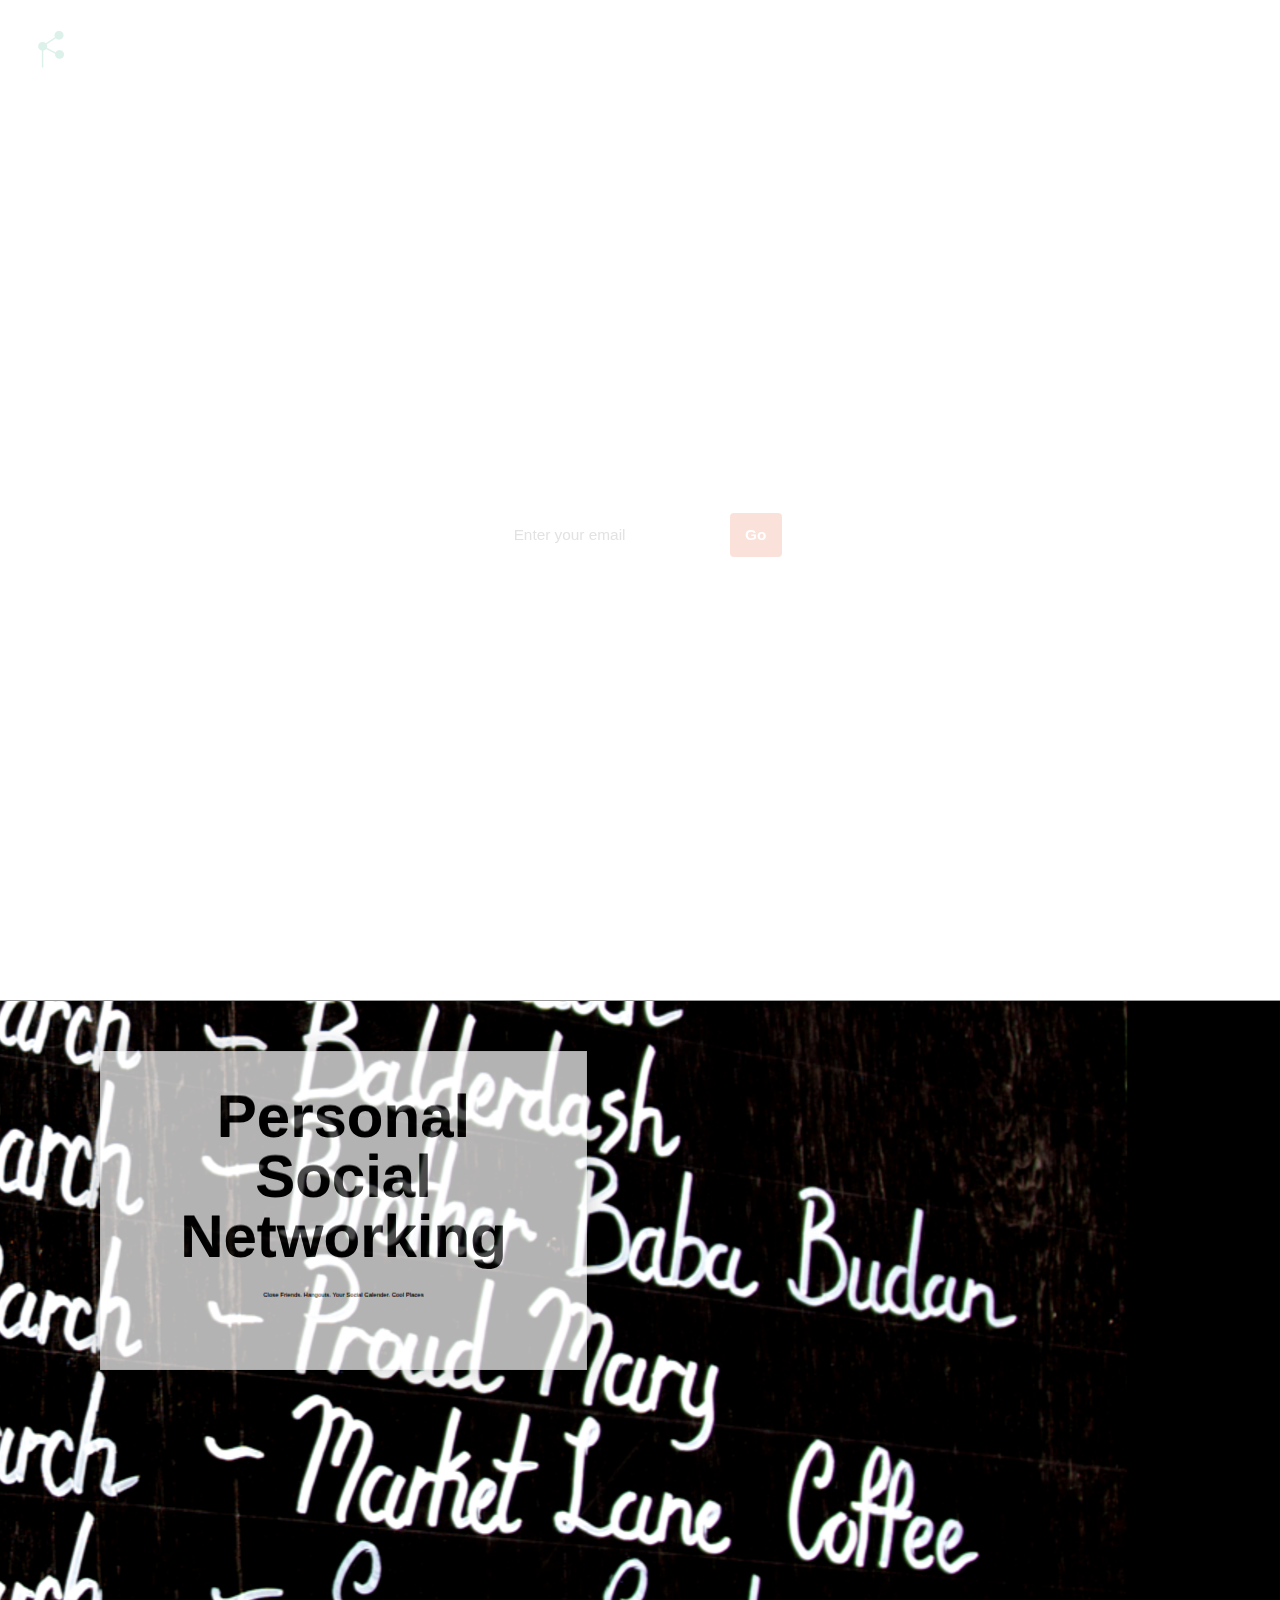
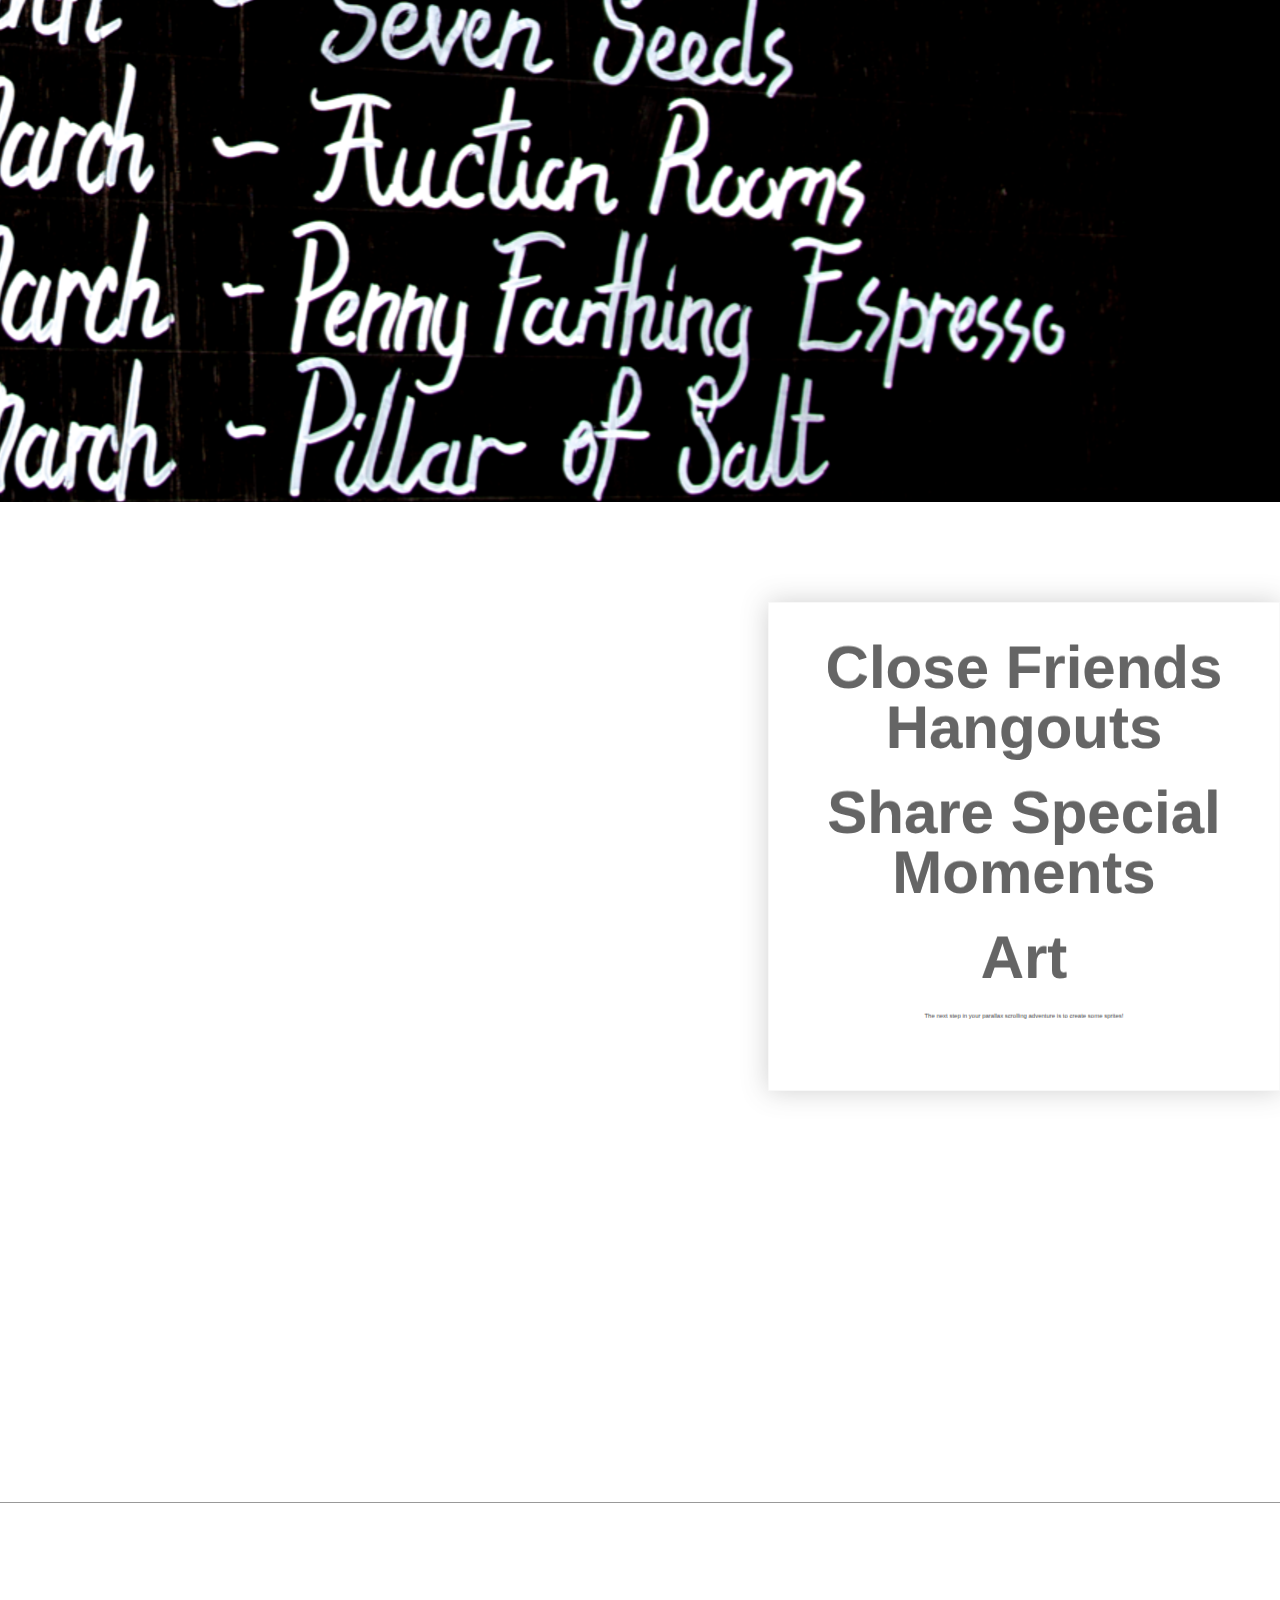
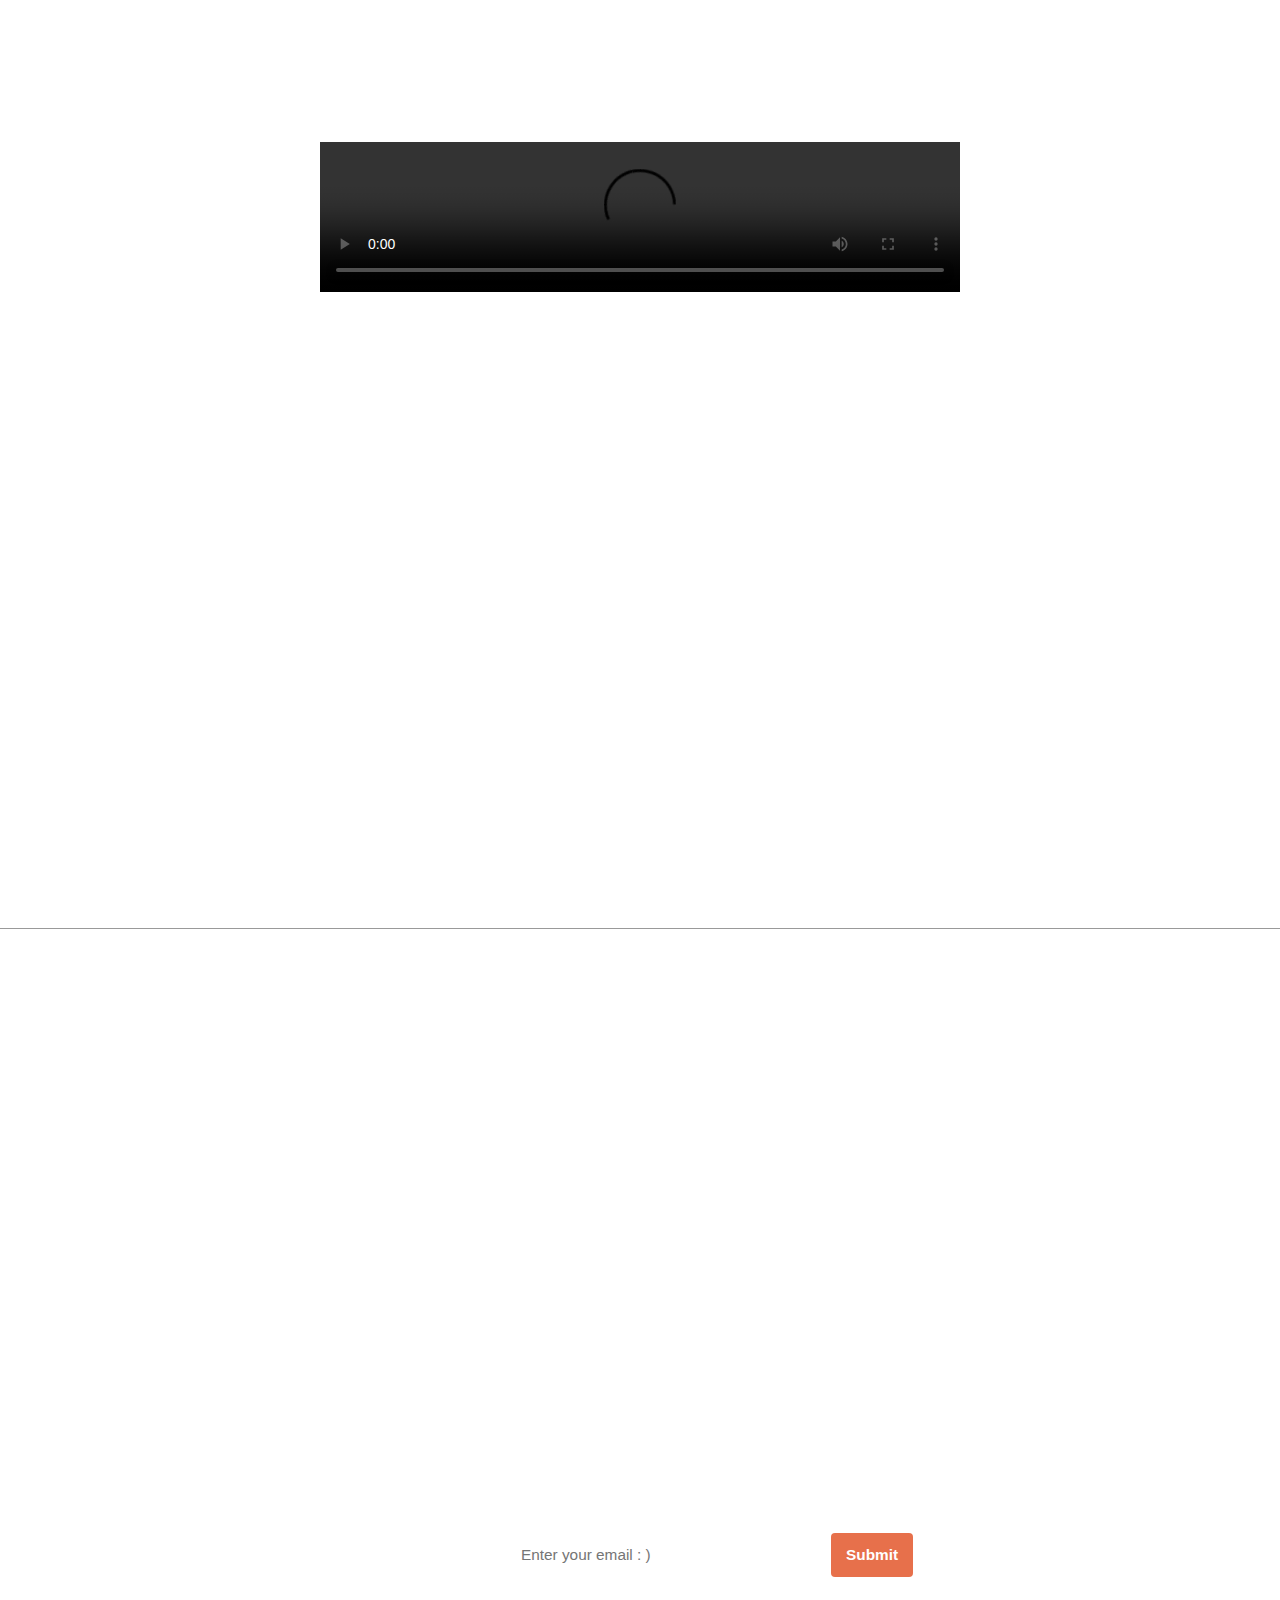
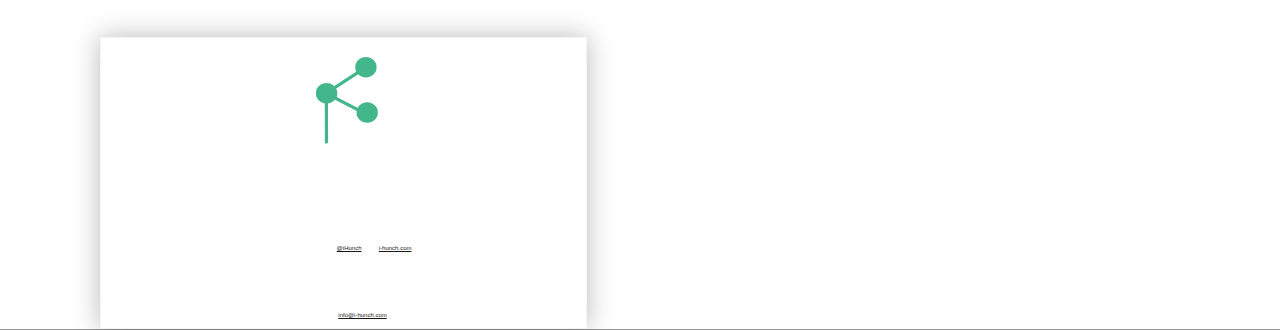
==== index.html @ 372b16d4 "Updated files from google drive" ====
<!DOCTYPE html PUBLIC "-//W3C//DTD HTML 4.01//EN" "http://www.w3.org/TR/html4/strict.dtd">
<html>
	<head>
		<link rel="stylesheet" type="text/css" href="index.css" />
		<script src="jquery.min.js"></script>
		<script src="index.js"></script>
		<meta content="text/html; charset=ISO-8859-1" http-equiv="content-type">
		<title>Third Place</title>
	</head>
	<body style="margin: 0pt;">
		<div id="main" role="main">
			<section id="first" class="story" data-speed="8" data-type="background">    	
				<div class="mainPage">
					<!-- Overlay -->
					<div class="overlay"></div>
					<!-- Logo -->
					<div class="title waitUntilLoaded" style="vertical-align: center;">
						<img class="logo" src="images/logo.png"> Thirdplace
					</div>
					
					<!-- description -->
					<div class="waitUntilLoaded description">
						<div class="descriptionMain">Friends Hangout</div>
						<div class="descriptionSubtext">@thirdplace</div>
					</div>
					<div class="hidden thankYou description">
						<div class="descriptionMain">We will contact you shortly.</div>
					</div>
					<div class="hidden failedSubmit description">
						<div class="descriptionMain">An error occurred while attempting to submit your request. Please try again later.</div>
					</div>
		
					<!-- Input ../images/slide3.png -->
					<div class="waitUntilLoaded inputs">
						<div class="inviteText">Request an invitation to Thirdplace</div><br/>
						<form id="emailForm">
							<input type="text" placeholder="Enter your email" id="emailText"/>
							<input value="Go" type="button" id="submit" onclick="addEmail()"/>
						</form>
						<div id="invalidEmail">Please enter a valid E-Mail address</div>
					</div>
					
					<!-- Learn More -->
					<div class="learnMoreContainer">
						<!-- <input type="button" class="waitUntilLoaded learnMore" value="Learn More"/> -->
						<img src="images/down4_512px_white.png" style="width:64px;height:64;" class="waitUntilLoaded learnMore"/>
					</div>
				</div>
			</section>
			
	<!-- Section #2 / Personal Social Network -->
	<section id="second" class="story" data-speed="4" data-type="background">
		<article>
			<h2>Personal Social Networking</h2>
		    	<p>Close Friends. Hangouts. Your Social Calender. Cool Places</p>
		    
		</article>
	</section>
	
	<!-- Section #3 / Photos -->
	<section id="third" class="story" data-speed="6" data-type="background" data-offsetY="250">    	
		<div class="photograph" data-type="sprite" data-offsetY="1250" data-Xposition="5%" data-speed="2"></div>
    	<article>
			<h2> Close Friends Hangouts </h2>
			<h2> Share Special Moments </h2>
    		<h2> Art </h2>
	    	<div class="textbox">    	
		    	<p>The next step in your parallax scrolling adventure is to create some sprites!</p>
		    	
		    </div>
    	</article>
	</section>	
	

	<!-- Section #4 / HTML5 Video -->
	<section id="fourth" class="story" data-speed="8" data-type="background" data-offsetY="250">
    	<article>
			<h2>Cool Places to hangout</h2>
    		<h2>Launch Video</h2>
	    	<div class="textbox">    	
		    	<p> Introduction Pitch Video </p>
		    	
		    </div>
    	</article>
		<video controls width="640" width="480" data-type="video" data-offsetY="2400" data-speed="1.5">
			<source src="video/parallelparking.theora.ogv" type="video/ogg" />
			<source src="video/parallelparking.mp4" type="video/mp4" />
			<source src="video/parallelparking.webm" type="video/webm" />
		</video>
	</section>	

	<!-- Section #5 / The End-->
	<section id="theend" class="story" data-speed="4" data-type="background" data-offsetY="250">    	
		<div class="byebye" data-type="sprite" data-offsetY="-1600" data-Xposition="50%" data-speed="-1.8">
		
			<div>
		
		<h3>
		<for action="#" method="post" class="email-form animated fadeindow">
		<input type="email" name="email" class="email-input" placeholder="Enter your email : )"
		</h3>
		<input type="submit" class"="email-submit">
					
			</div>
		
		</div>
		
		<article>
			<img src="images/tutorial-title.png" alt="tutorial-title" width="96" height="108" />
			<p>Copyright Hunch Pty Ltd Australia</p>
			<p> by Joseph Liu/ Twitter: <a href="http://twitter.com/ihunch" target="_blank">@iHunch</a>/Web: <a href="http://www.i-hunch.com">i-hunch.com</a></p>
			
				<div class="message">
                Contact us @ <a href="info@i-hunch.com">info@i-hunch.com</a>
              </div>
            </div>
          </div>
        </div>
      </div>
  
		</article>
		
		
		</div>	
		 
  
		
	</section>
	
		</div>
	</body>
</html>
---- index.css ----
/* Include font */
@font-face {
    font-family: "ubuntu";
    src: url(fonts/ubuntu-font-family-0.80/Ubuntu-L.ttf) format("truetype");
}
body {
	font-family: "proxima_nova","Helvetica Neue",Helvetica,Arial,sans-serif;
	text-align: center;
	background-position: center;
	color: white;
	font-size: 65%;
}
p {
	margin-top: 1.625rem;
height: 3.25rem;
margin-left: auto;
margin-right: auto;
width: 26.75rem;
position: relative;
z-index: 10;
}

input {
float: center;
padding-left: 1.2rem;
padding-top: 0.1rem;
padding-right: 1.2rem;
height: 3.25rem;
line-height: 3.25rem;
font-size: 1.2rem;
font-weight: 300;
color: #444;
background: white;
border-top-left-radius: 4px;
border-top-right-radius: 4px;
border-bottom-right-radius: 4px;
border-bottom-left-radius: 4px;
border: none;
}
email-form, .username-form {
margin-top: 1.625rem;
height: 3.25rem;
margin-left: auto;
margin-right: auto;
width: 30rem;
position: relative;
z-index: 10;
}

input[type="button"]{
	background: #e7704b;
    color: white;
	font-weight: 600;
	height: 3.45rem;
	text-align: center;
	top: 0px;
	right: 0px;
	border: none;
	cursor: pointer;
	outline: 0;
	}
	
.waitUntilLoaded{
	opacity: 0;
	
}
.infoPage{
	position:absolute;
	width:100%;
	height: 100%;
	background-position:right;
	background-size: cover;
	background-repeat: 0;
}
.block{
	display: -moz-inline-stack;
	position: relative;
	font-size: 2.4em;
	color: #888888;
	width: 480px;
	height: 320px;
	margin-left: 20px;
	margin-right: 20px;
	border-radius: 25px;
	background-size: 100% auto;
	background-position:center;
	background-repeat: no-repeat;
}
.spacer{
	height: 50px;
}
.title{
	color: #FFFFFF;
	font-size: 40px;
	position: absolute;
	top: 25px;
	left: 25px;
	vertical-align: top;
}
.inputs{
	position: absolute;
	width: 100%;
	top: 50%;
}
.inviteText{
	font-size: 2em;
}
.hidden{
	opacity: 0;
}
.description{
	width: 100%;
	top: 15%;
	position: absolute;

}
.descriptionMain{
	font-size: 100px;
}
.descriptionSubtext{
	font-size: 60px;
}
.overlay{
	width: 100%;
	height: 100%;
	background: rgba(0, 0, 0, 0.2);
}
.logo{
	width:50px;
	opacity: 0.8;
}
#invalidEmail{
	background-color:#FF0000;
	padding: 20px;
	margin: 0 auto;
	opacity: 0;
	font-size: 1.5em;
}
.learnMoreContainer{
	position: absolute;
	bottom: 25px;
	width: 100%;
}
@media (max-width: 500px) {
	body{
		font-size: 50%;
	}
}
@media screen and (max-aspect-ratio: 3/2){
	.mainPage{
		background-size: auto 100%;
	}
}

/**
 * Parallax Scrolling
 * For Hunch Pty Ltd
 * July 2014
 *  
 * 
 *		   
 * 		   
 */
*{
	font-family: "proxima_nova","Helvetica Neue",Helvetica,Arial,sans-serif;
	font-size: 0.8em;
}
article h2 { font-size: 60px; margin: 25px 0; line-height: 1em;}



.story { 
	height: 1000px; 
	padding: 0; 
	margin: 0; 
	width: 100%; 
	max-width: 1920px; 
	position: relative; 
	margin: 0 auto; 
	border-top: 0px solid rgba(255,255,255,0.3); 
	border-bottom: 1px solid rgba(0,0,0,0.4);
}

input {
        border: 0;
    }
	input[type="submit"]{
      background: #e7704b;
      color: white;
	  font-weight: 600;
	  height: 3.45rem;
	  text-align: center;
	  top: 0px;
	  right: 0px;
	border: none;
		cursor: pointer;
outline: 0;
    }

	
.email-input {
float: left;
padding-left: 1.2rem;
padding-top: 0.1rem;
width: 23rem;
height: 3.25rem;
line-height: 3.25rem;
font-size: 1.2rem;
font-weight: 300;
color: #444;
background: white;
border: none;
}


.transbox {background-color: #ffffff; opacity: 1; opacity: alphavalue}


.feature-forward {background-color: #fff; opacity: 1; ;width:52px;height:52px;position:absolute;left:50%; top: 55px;margin-left:-26px;cursor:pointer;z-index:10;background-repeat:no-repeat;background-position:center center;background-image:url('http://img03.mifile.cn/webfile/images/2014/cn/goods/mi4/ma/fea-24_2x.png');background-size:52px}

#first { width:100% ;alignment-baseline: after-edge;; background: url(images/images/slide2.png) 100% 0 no-repeat fixed; }
#second { background: url(images/images/puckered.png) 40% 0 no-repeat fixed; }
#fourth { background: url(images/images/slide3.png) 100% 0 no-repeat fixed; }
#third { background: url(images/images/slide4.png) 100% 0 no-repeat fixed; }
#theend { background: url(images/images/slide2.png) 50% bottom no-repeat fixed; }

/* Introduction */
#first .smashinglogo { background: 50% 100px no-repeat fixed; min-height: 1000px; padding: 0; margin: 0; width: 100%; max-width: 1920px; position: relative; margin: 0 auto; opacity: .9; }
#first article { position: absolute;width: 200%; top: 30px; color: #000; width: 620px; margin-left: 30px; padding: 10px 20px; text-shadow: 0 -1px 0 rgba(0,0,0,0.5); line-height: 1.5em; border: 1px solid rgba(150,150,150,0.1);}
#first article a { color: #FFF;}
#first h3 { 
		
		text-align: center;
		margin-left: 39.5%;
				position: absolute;
				top: 500px;
		color: white;
      font-family: helvetica;
	  font-size: larger;
	  }
	  
	


/* Personal Network*/
#second { padding: 50px 0;}
#second article { background-color: #fff; opacity: .7; opacity: alphavalue=40; color: #000; width: 445px; margin-left: 100px; padding: 10px 20px; text-shadow: 0 -1px 0 rgba(0,0,0,0.5); line-height: 1.5em; box-shadow: 0 0 25px rgba(0,0,0,0.3); border: 1px solid rgba(150,150,150,0.1); }
#second article p { margin-bottom: 25px; }
#second article a { color: #ff0;}

/* Photograph */
#third article {  background-color: #fff; opacity: .6; padding: 10px 20px; margin: 100px 0 0 60%; text-shadow: 0 -1px 0 rgba(0,0,0,0.5); line-height: 1.5em; color: #000; position: absolute; top: 0; box-shadow: 0 0 25px rgba(0,0,0,0.3); border: 1px solid rgba(150,150,150,0.1); }
#third .photograph { background: url(../images/photo.png) transparent 60% 100px no-repeat fixed; min-height: 1000px; padding: 0; width: 100%; max-width: 1920px; position: relative; margin: 0 auto; }
#third article p { width: 400px; margin-bottom: 25px; }
#third .photo {margin-left: 30px;}

/* The End */
#theend .byebye { background: url(../images/theend.png) 40% 100px no-repeat fixed; height: 1000px; padding: 0; margin: 0; width: 100%; max-width: 1920px; position: relative; margin: 0 auto; }
#theend article { position: absolute; bottom: 0; left: 0;background-color: #fff; opacity: .9; width: 445px; margin-left: 100px; padding: 10px 20px; line-height: 1.5em; box-shadow: 0 0 25px rgba(0,0,0,0.3); border: 1px solid rgba(150,150,150,0.1); }
#theend article p { margin-bottom: 25px; }
#theend article a { color: #000;}
#theend h3 { 
		
		text-align: center;
		margin-left: 39.5%;
				position: absolute;
				top: 600px;
		color: white;
      font-family: helvetica;
	  font-size: larger;
	  }
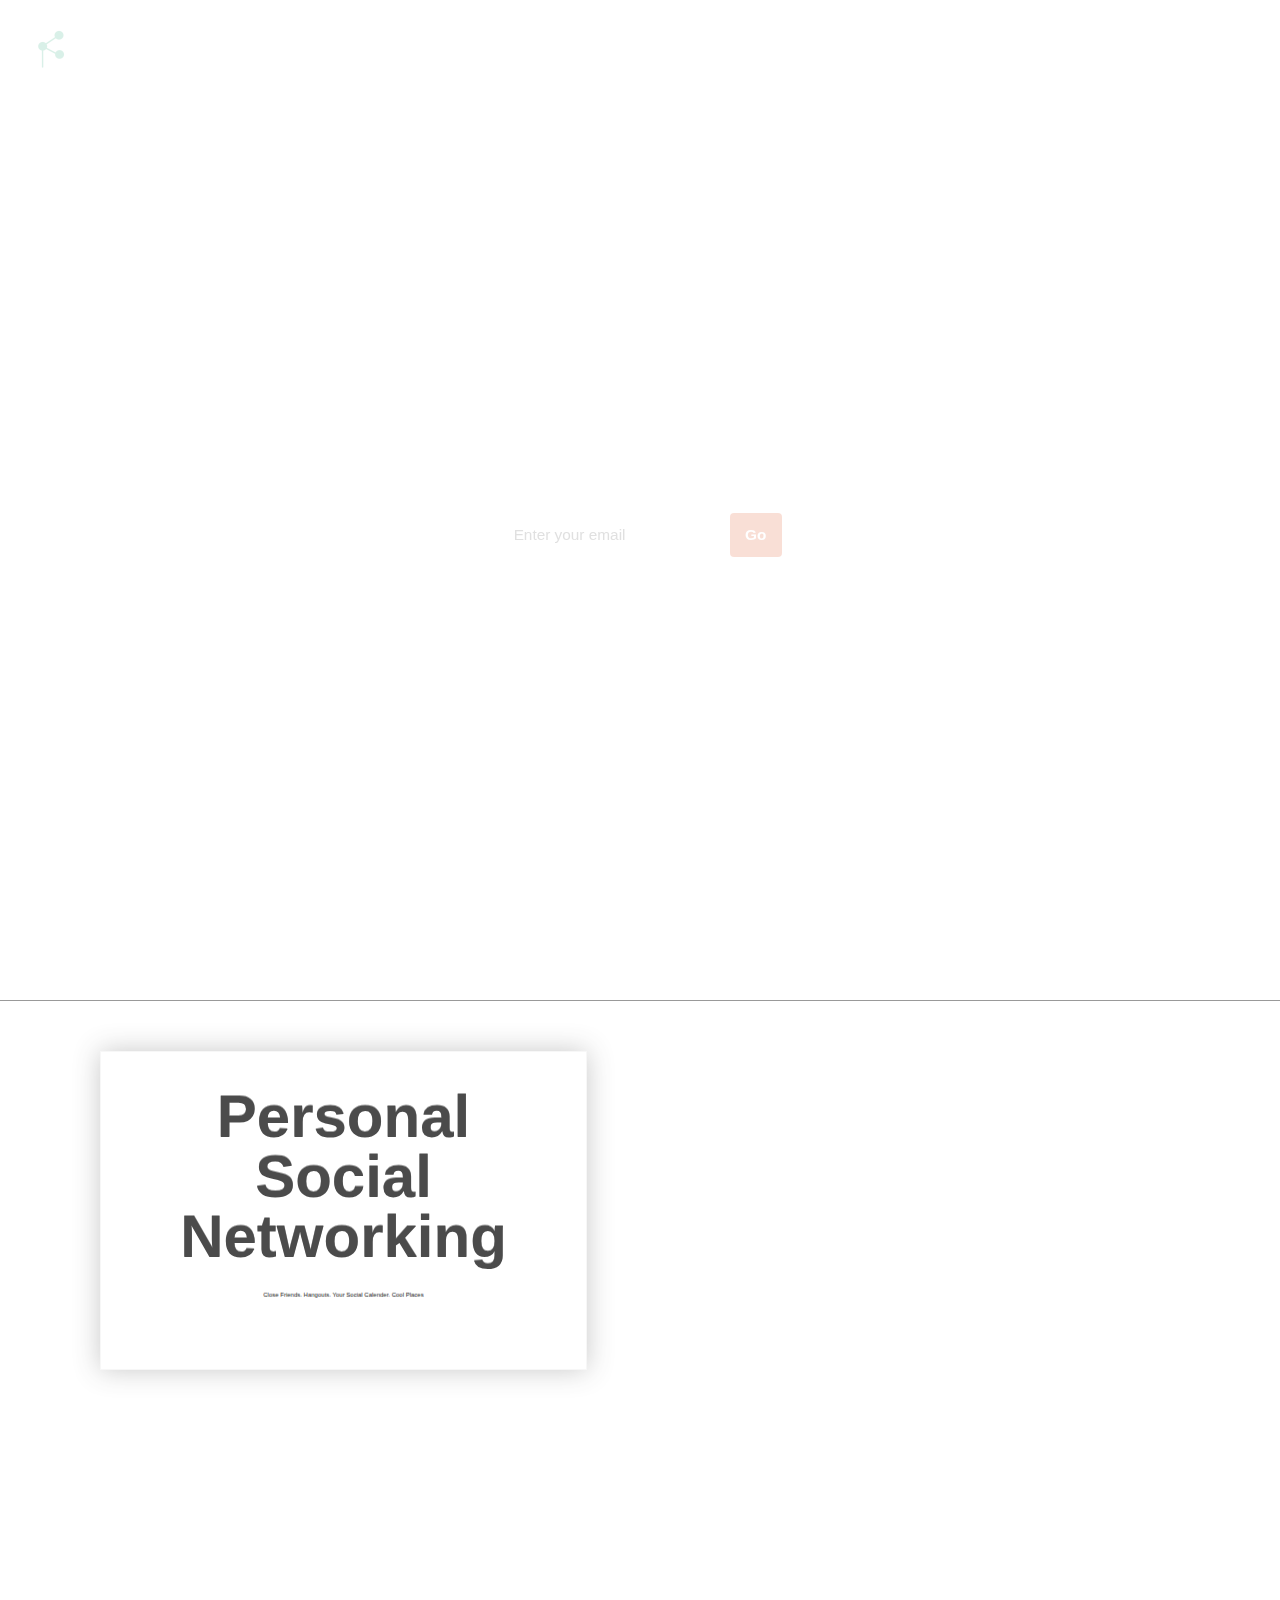
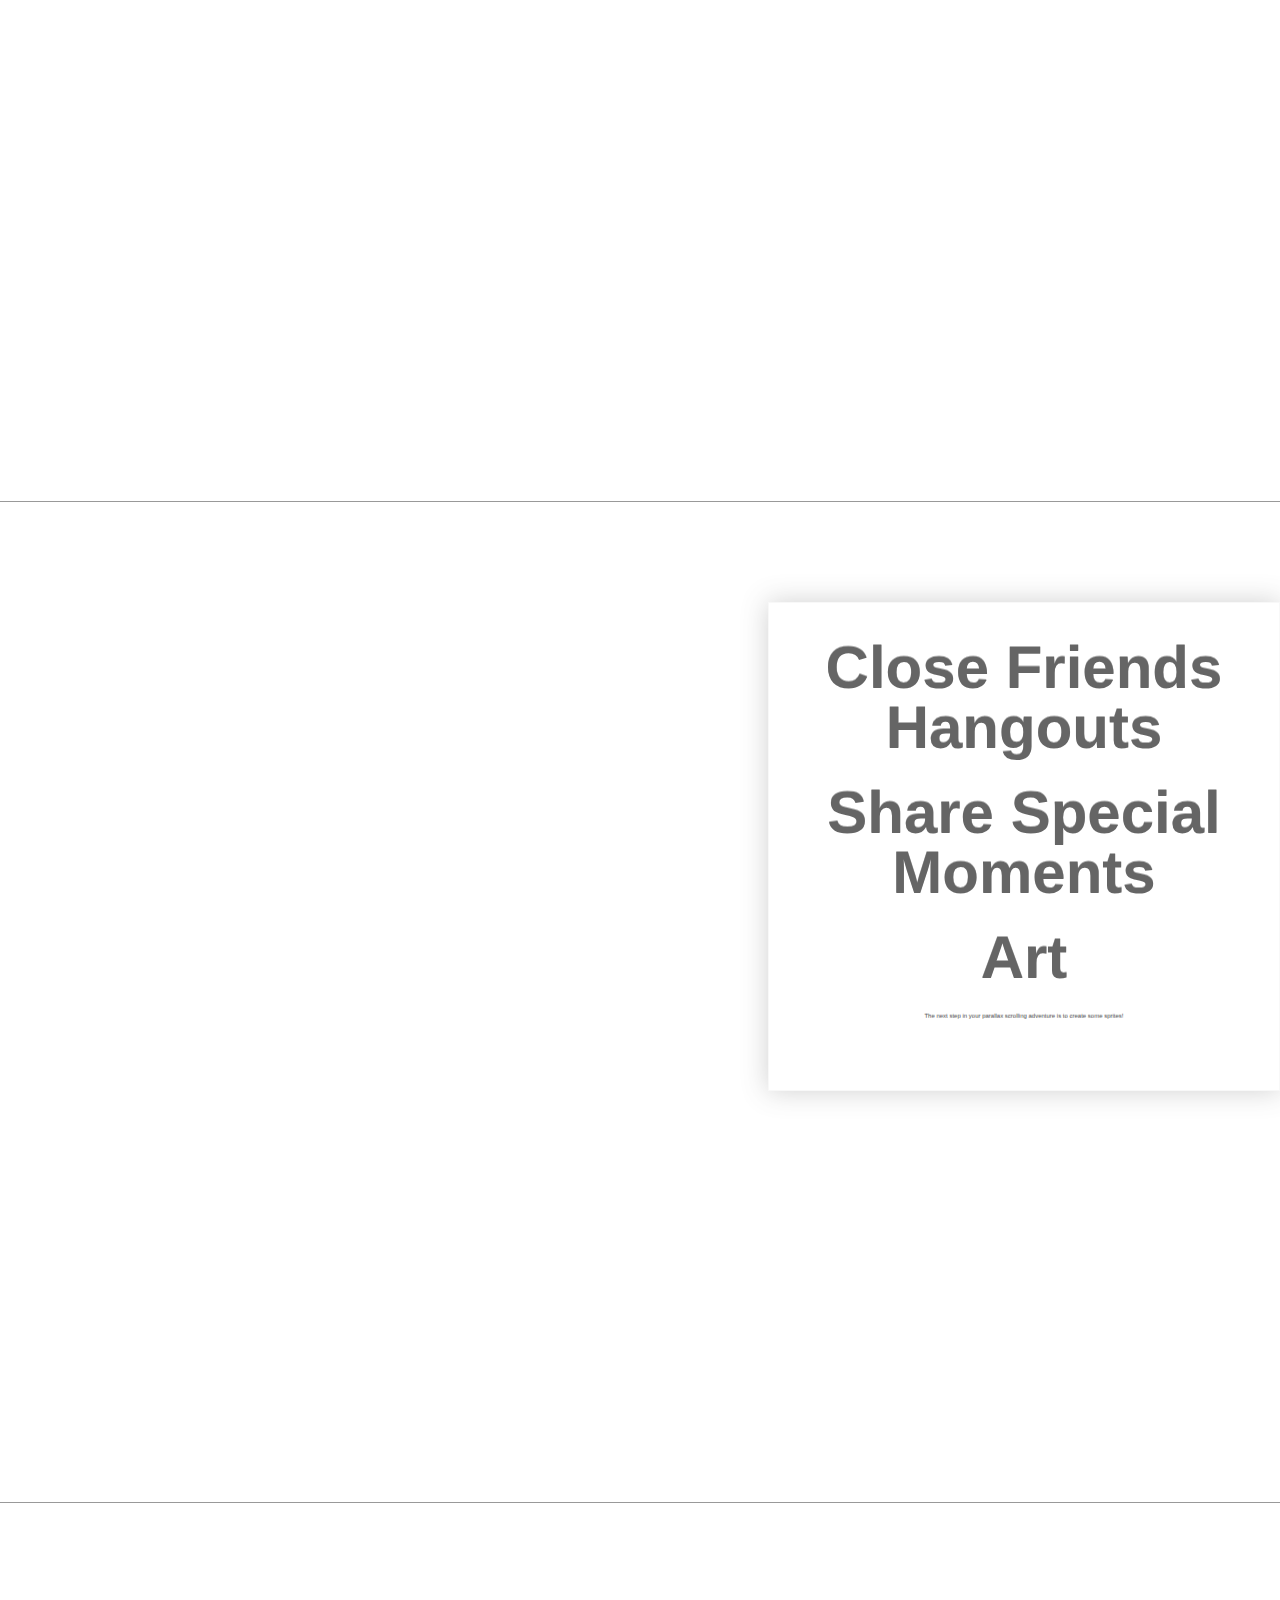
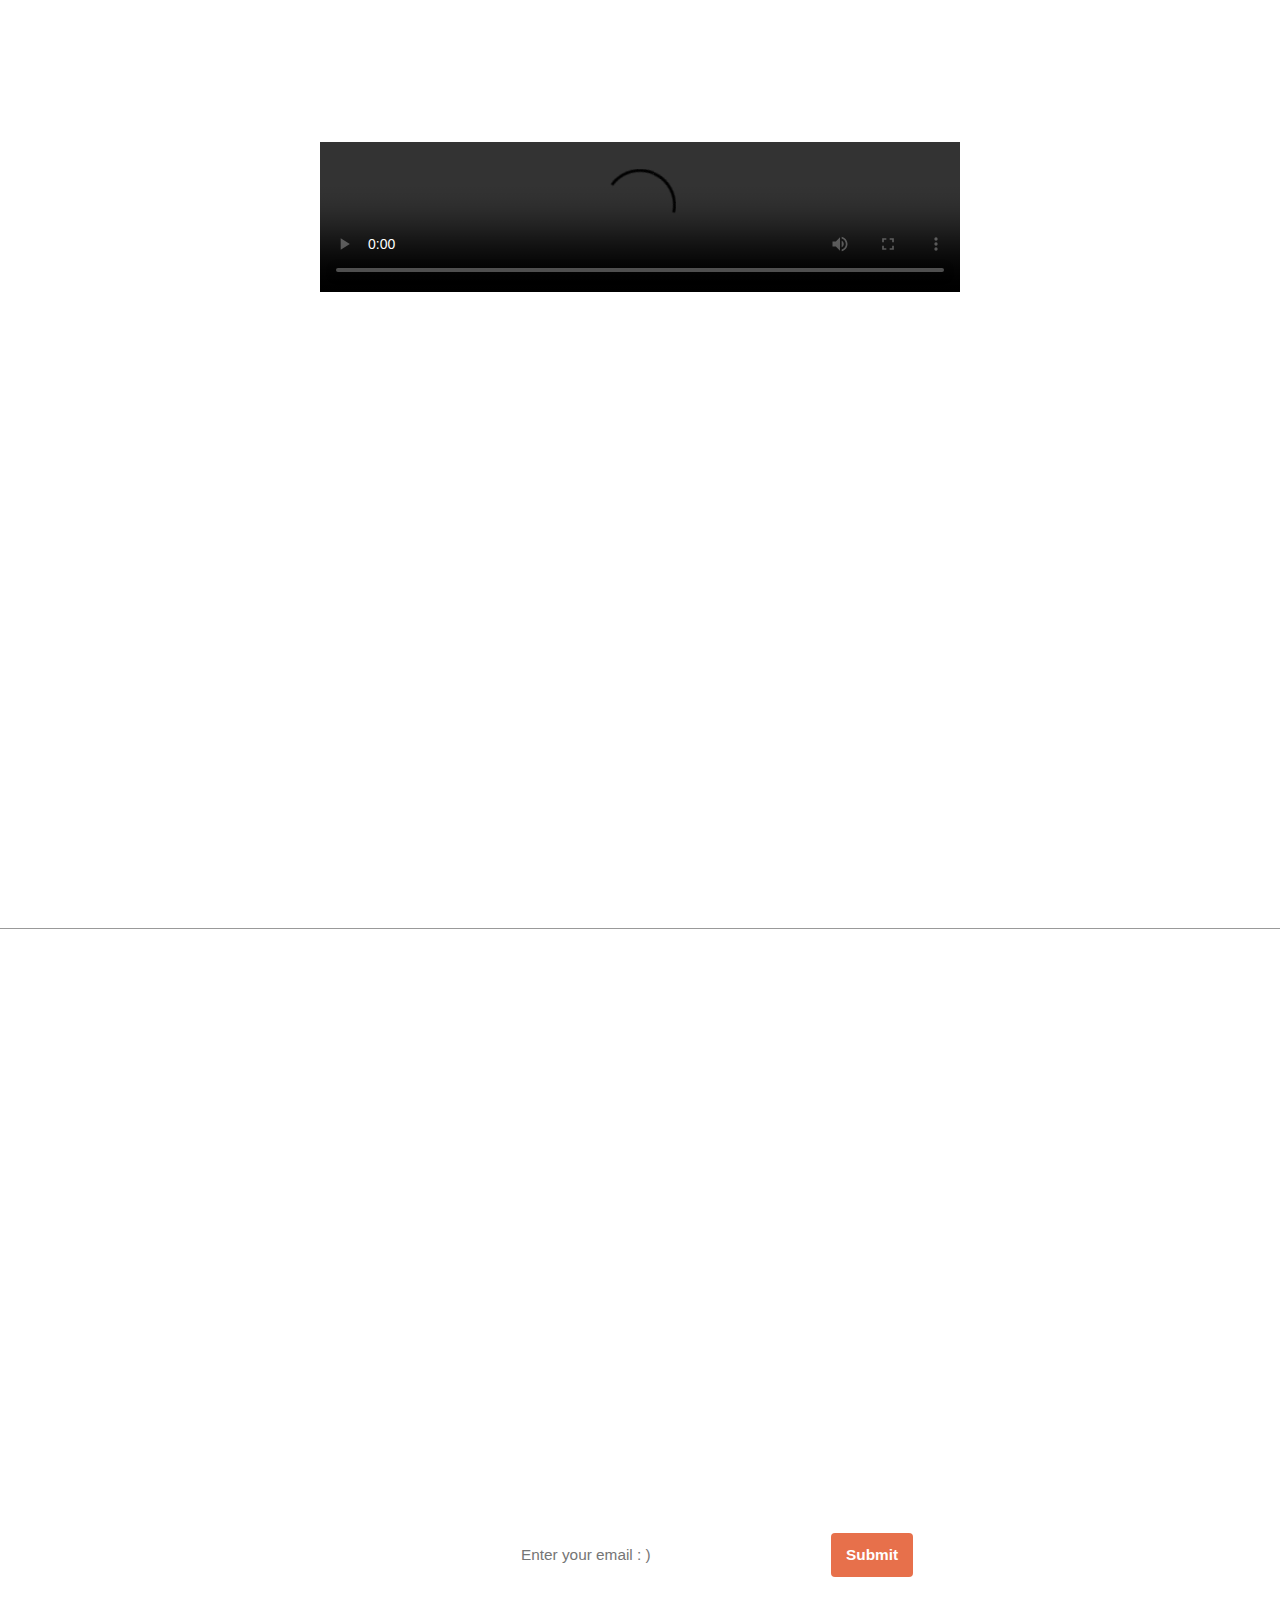
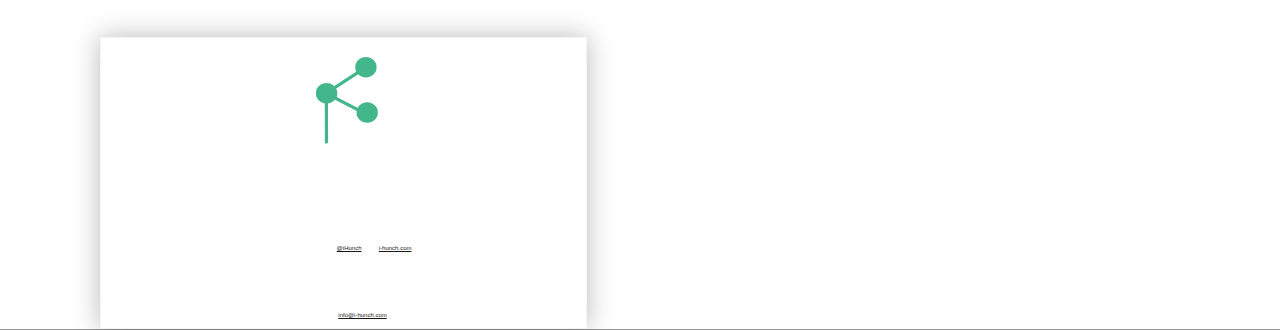
==== commit ab0fdf6c: "Relocated files" ====
--- a/index.html
+++ b/index.html
@@ -1,9 +1,9 @@
 <!DOCTYPE html PUBLIC "-//W3C//DTD HTML 4.01//EN" "http://www.w3.org/TR/html4/strict.dtd">
 <html>
 	<head>
-		<link rel="stylesheet" type="text/css" href="index.css" />
-		<script src="jquery.min.js"></script>
-		<script src="index.js"></script>
+		<link rel="stylesheet" type="text/css" href="css/index.css" />
+		<script src="js/jquery.min.js"></script>
+		<script src="js/index.js"></script>
 		<meta content="text/html; charset=ISO-8859-1" http-equiv="content-type">
 		<title>Third Place</title>
 	</head>
@@ -129,4 +129,4 @@
 	
 		</div>
 	</body>
-</html>+</html>
--- a/css/index.css
+++ b/css/index.css
@@ -0,0 +1,274 @@
+/* Include font */
+@font-face {
+    font-family: "ubuntu";
+    src: url(fonts/ubuntu-font-family-0.80/Ubuntu-L.ttf) format("truetype");
+}
+body {
+	font-family: "proxima_nova","Helvetica Neue",Helvetica,Arial,sans-serif;
+	text-align: center;
+	background-position: center;
+	color: white;
+	font-size: 65%;
+}
+p {
+	margin-top: 1.625rem;
+height: 3.25rem;
+margin-left: auto;
+margin-right: auto;
+width: 26.75rem;
+position: relative;
+z-index: 10;
+}
+
+input {
+float: center;
+padding-left: 1.2rem;
+padding-top: 0.1rem;
+padding-right: 1.2rem;
+height: 3.25rem;
+line-height: 3.25rem;
+font-size: 1.2rem;
+font-weight: 300;
+color: #444;
+background: white;
+border-top-left-radius: 4px;
+border-top-right-radius: 4px;
+border-bottom-right-radius: 4px;
+border-bottom-left-radius: 4px;
+border: none;
+}
+email-form, .username-form {
+margin-top: 1.625rem;
+height: 3.25rem;
+margin-left: auto;
+margin-right: auto;
+width: 30rem;
+position: relative;
+z-index: 10;
+}
+
+input[type="button"]{
+	background: #e7704b;
+    color: white;
+	font-weight: 600;
+	height: 3.45rem;
+	text-align: center;
+	top: 0px;
+	right: 0px;
+	border: none;
+	cursor: pointer;
+	outline: 0;
+	}
+	
+.waitUntilLoaded{
+	opacity: 0;
+	
+}
+.infoPage{
+	position:absolute;
+	width:100%;
+	height: 100%;
+	background-position:right;
+	background-size: cover;
+	background-repeat: 0;
+}
+.block{
+	display: -moz-inline-stack;
+	position: relative;
+	font-size: 2.4em;
+	color: #888888;
+	width: 480px;
+	height: 320px;
+	margin-left: 20px;
+	margin-right: 20px;
+	border-radius: 25px;
+	background-size: 100% auto;
+	background-position:center;
+	background-repeat: no-repeat;
+}
+.spacer{
+	height: 50px;
+}
+.title{
+	color: #FFFFFF;
+	font-size: 40px;
+	position: absolute;
+	top: 25px;
+	left: 25px;
+	vertical-align: top;
+}
+.inputs{
+	position: absolute;
+	width: 100%;
+	top: 50%;
+}
+.inviteText{
+	font-size: 2em;
+}
+.hidden{
+	opacity: 0;
+}
+.description{
+	width: 100%;
+	top: 15%;
+	position: absolute;
+
+}
+.descriptionMain{
+	font-size: 100px;
+}
+.descriptionSubtext{
+	font-size: 60px;
+}
+.overlay{
+	width: 100%;
+	height: 100%;
+	background: rgba(0, 0, 0, 0.2);
+}
+.logo{
+	width:50px;
+	opacity: 0.8;
+}
+#invalidEmail{
+	background-color:#FF0000;
+	padding: 20px;
+	margin: 0 auto;
+	opacity: 0;
+	font-size: 1.5em;
+}
+.learnMoreContainer{
+	position: absolute;
+	bottom: 25px;
+	width: 100%;
+}
+@media (max-width: 500px) {
+	body{
+		font-size: 50%;
+	}
+}
+@media screen and (max-aspect-ratio: 3/2){
+	.mainPage{
+		background-size: auto 100%;
+	}
+}
+
+/**
+ * Parallax Scrolling
+ * For Hunch Pty Ltd
+ * July 2014
+ *  
+ * 
+ *		   
+ * 		   
+ */
+*{
+	font-family: "proxima_nova","Helvetica Neue",Helvetica,Arial,sans-serif;
+	font-size: 0.8em;
+}
+article h2 { font-size: 60px; margin: 25px 0; line-height: 1em;}
+
+
+
+.story { 
+	height: 1000px; 
+	padding: 0; 
+	margin: 0; 
+	width: 100%; 
+	max-width: 1920px; 
+	position: relative; 
+	margin: 0 auto; 
+	border-top: 0px solid rgba(255,255,255,0.3); 
+	border-bottom: 1px solid rgba(0,0,0,0.4);
+}
+
+input {
+        border: 0;
+    }
+	input[type="submit"]{
+      background: #e7704b;
+      color: white;
+	  font-weight: 600;
+	  height: 3.45rem;
+	  text-align: center;
+	  top: 0px;
+	  right: 0px;
+	border: none;
+		cursor: pointer;
+outline: 0;
+    }
+
+	
+.email-input {
+float: left;
+padding-left: 1.2rem;
+padding-top: 0.1rem;
+width: 23rem;
+height: 3.25rem;
+line-height: 3.25rem;
+font-size: 1.2rem;
+font-weight: 300;
+color: #444;
+background: white;
+border: none;
+}
+
+
+.transbox {background-color: #ffffff; opacity: 1; opacity: alphavalue}
+
+
+.feature-forward {background-color: #fff; opacity: 1; ;width:52px;height:52px;position:absolute;left:50%; top: 55px;margin-left:-26px;cursor:pointer;z-index:10;background-repeat:no-repeat;background-position:center center;background-image:url('http://img03.mifile.cn/webfile/images/2014/cn/goods/mi4/ma/fea-24_2x.png');background-size:52px}
+
+#first { width:100% ;alignment-baseline: after-edge;; background: url(images/images/slide2.png) 100% 0 no-repeat fixed; }
+#second { background: url(images/images/puckered.png) 40% 0 no-repeat fixed; }
+#fourth { background: url(images/images/slide3.png) 100% 0 no-repeat fixed; }
+#third { background: url(images/images/slide4.png) 100% 0 no-repeat fixed; }
+#theend { background: url(images/images/slide2.png) 50% bottom no-repeat fixed; }
+
+/* Introduction */
+#first .smashinglogo { background: 50% 100px no-repeat fixed; min-height: 1000px; padding: 0; margin: 0; width: 100%; max-width: 1920px; position: relative; margin: 0 auto; opacity: .9; }
+#first article { position: absolute;width: 200%; top: 30px; color: #000; width: 620px; margin-left: 30px; padding: 10px 20px; text-shadow: 0 -1px 0 rgba(0,0,0,0.5); line-height: 1.5em; border: 1px solid rgba(150,150,150,0.1);}
+#first article a { color: #FFF;}
+#first h3 { 
+		
+		text-align: center;
+		margin-left: 39.5%;
+				position: absolute;
+				top: 500px;
+		color: white;
+      font-family: helvetica;
+	  font-size: larger;
+	  }
+	  
+	
+
+
+/* Personal Network*/
+#second { padding: 50px 0;}
+#second article { background-color: #fff; opacity: .7; opacity: alphavalue=40; color: #000; width: 445px; margin-left: 100px; padding: 10px 20px; text-shadow: 0 -1px 0 rgba(0,0,0,0.5); line-height: 1.5em; box-shadow: 0 0 25px rgba(0,0,0,0.3); border: 1px solid rgba(150,150,150,0.1); }
+#second article p { margin-bottom: 25px; }
+#second article a { color: #ff0;}
+
+/* Photograph */
+#third article {  background-color: #fff; opacity: .6; padding: 10px 20px; margin: 100px 0 0 60%; text-shadow: 0 -1px 0 rgba(0,0,0,0.5); line-height: 1.5em; color: #000; position: absolute; top: 0; box-shadow: 0 0 25px rgba(0,0,0,0.3); border: 1px solid rgba(150,150,150,0.1); }
+#third .photograph { background: url(../images/photo.png) transparent 60% 100px no-repeat fixed; min-height: 1000px; padding: 0; width: 100%; max-width: 1920px; position: relative; margin: 0 auto; }
+#third article p { width: 400px; margin-bottom: 25px; }
+#third .photo {margin-left: 30px;}
+
+/* The End */
+#theend .byebye { background: url(../images/theend.png) 40% 100px no-repeat fixed; height: 1000px; padding: 0; margin: 0; width: 100%; max-width: 1920px; position: relative; margin: 0 auto; }
+#theend article { position: absolute; bottom: 0; left: 0;background-color: #fff; opacity: .9; width: 445px; margin-left: 100px; padding: 10px 20px; line-height: 1.5em; box-shadow: 0 0 25px rgba(0,0,0,0.3); border: 1px solid rgba(150,150,150,0.1); }
+#theend article p { margin-bottom: 25px; }
+#theend article a { color: #000;}
+#theend h3 { 
+		
+		text-align: center;
+		margin-left: 39.5%;
+				position: absolute;
+				top: 600px;
+		color: white;
+      font-family: helvetica;
+	  font-size: larger;
+	  }
+	  
+
+
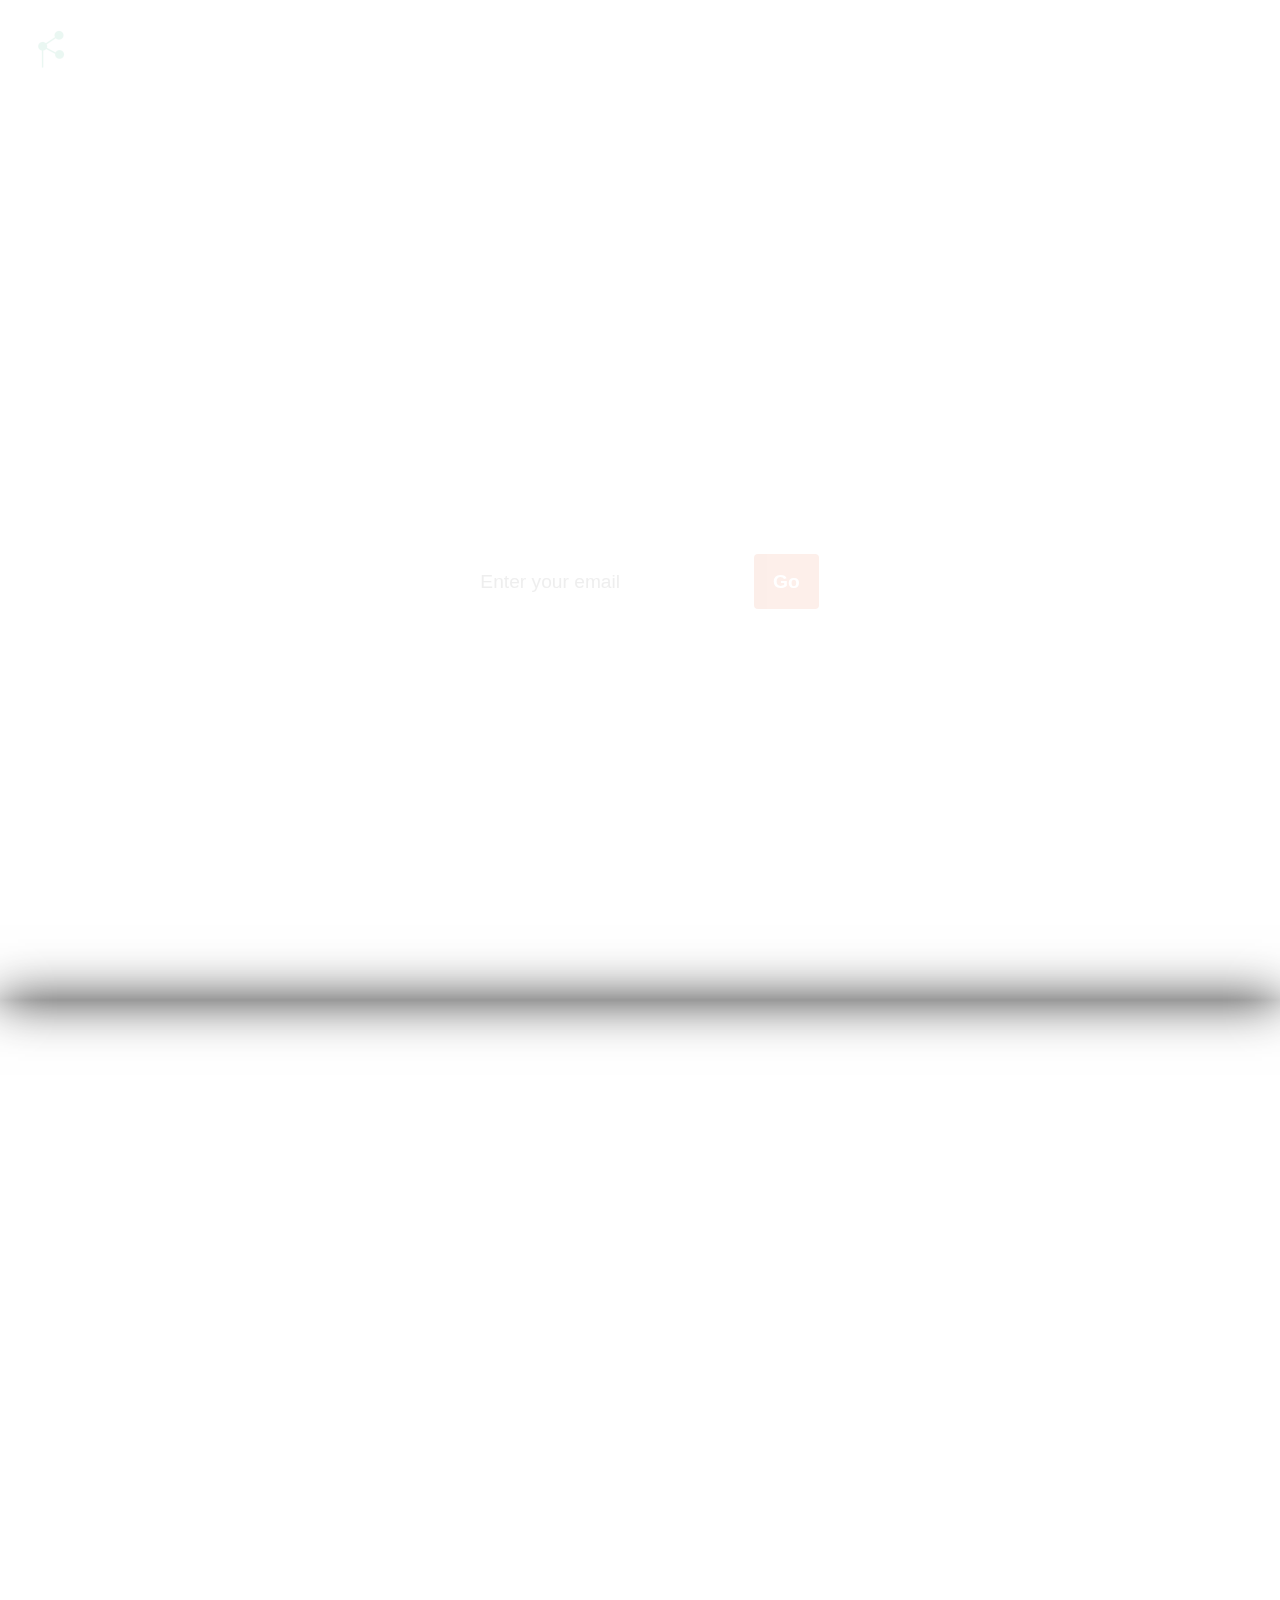
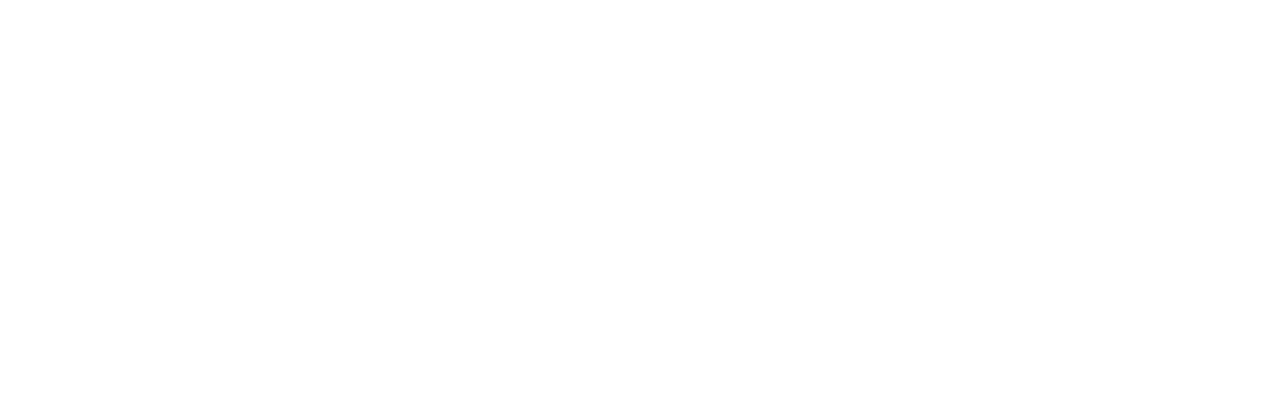
==== commit 63b23d2d: "Added parallax scrolling" ====
--- a/index.html
+++ b/index.html
@@ -1,132 +1,64 @@
-<!DOCTYPE html PUBLIC "-//W3C//DTD HTML 4.01//EN" "http://www.w3.org/TR/html4/strict.dtd">
-<html>
-	<head>
-		<link rel="stylesheet" type="text/css" href="css/index.css" />
-		<script src="js/jquery.min.js"></script>
-		<script src="js/index.js"></script>
-		<meta content="text/html; charset=ISO-8859-1" http-equiv="content-type">
-		<title>Third Place</title>
-	</head>
-	<body style="margin: 0pt;">
-		<div id="main" role="main">
-			<section id="first" class="story" data-speed="8" data-type="background">    	
-				<div class="mainPage">
-					<!-- Overlay -->
-					<div class="overlay"></div>
-					<!-- Logo -->
-					<div class="title waitUntilLoaded" style="vertical-align: center;">
-						<img class="logo" src="images/logo.png"> Thirdplace
-					</div>
-					
-					<!-- description -->
-					<div class="waitUntilLoaded description">
-						<div class="descriptionMain">Friends Hangout</div>
-						<div class="descriptionSubtext">@thirdplace</div>
-					</div>
-					<div class="hidden thankYou description">
-						<div class="descriptionMain">We will contact you shortly.</div>
-					</div>
-					<div class="hidden failedSubmit description">
-						<div class="descriptionMain">An error occurred while attempting to submit your request. Please try again later.</div>
-					</div>
-		
-					<!-- Input ../images/slide3.png -->
-					<div class="waitUntilLoaded inputs">
-						<div class="inviteText">Request an invitation to Thirdplace</div><br/>
-						<form id="emailForm">
-							<input type="text" placeholder="Enter your email" id="emailText"/>
-							<input value="Go" type="button" id="submit" onclick="addEmail()"/>
-						</form>
-						<div id="invalidEmail">Please enter a valid E-Mail address</div>
-					</div>
-					
-					<!-- Learn More -->
-					<div class="learnMoreContainer">
-						<!-- <input type="button" class="waitUntilLoaded learnMore" value="Learn More"/> -->
-						<img src="images/down4_512px_white.png" style="width:64px;height:64;" class="waitUntilLoaded learnMore"/>
-					</div>
-				</div>
-			</section>
-			
-	<!-- Section #2 / Personal Social Network -->
-	<section id="second" class="story" data-speed="4" data-type="background">
-		<article>
-			<h2>Personal Social Networking</h2>
-		    	<p>Close Friends. Hangouts. Your Social Calender. Cool Places</p>
-		    
-		</article>
-	</section>
-	
-	<!-- Section #3 / Photos -->
-	<section id="third" class="story" data-speed="6" data-type="background" data-offsetY="250">    	
-		<div class="photograph" data-type="sprite" data-offsetY="1250" data-Xposition="5%" data-speed="2"></div>
-    	<article>
-			<h2> Close Friends Hangouts </h2>
-			<h2> Share Special Moments </h2>
-    		<h2> Art </h2>
-	    	<div class="textbox">    	
-		    	<p>The next step in your parallax scrolling adventure is to create some sprites!</p>
-		    	
-		    </div>
-    	</article>
-	</section>	
-	
-
-	<!-- Section #4 / HTML5 Video -->
-	<section id="fourth" class="story" data-speed="8" data-type="background" data-offsetY="250">
-    	<article>
-			<h2>Cool Places to hangout</h2>
-    		<h2>Launch Video</h2>
-	    	<div class="textbox">    	
-		    	<p> Introduction Pitch Video </p>
-		    	
-		    </div>
-    	</article>
-		<video controls width="640" width="480" data-type="video" data-offsetY="2400" data-speed="1.5">
-			<source src="video/parallelparking.theora.ogv" type="video/ogg" />
-			<source src="video/parallelparking.mp4" type="video/mp4" />
-			<source src="video/parallelparking.webm" type="video/webm" />
-		</video>
-	</section>	
-
-	<!-- Section #5 / The End-->
-	<section id="theend" class="story" data-speed="4" data-type="background" data-offsetY="250">    	
-		<div class="byebye" data-type="sprite" data-offsetY="-1600" data-Xposition="50%" data-speed="-1.8">
-		
-			<div>
-		
-		<h3>
-		<for action="#" method="post" class="email-form animated fadeindow">
-		<input type="email" name="email" class="email-input" placeholder="Enter your email : )"
-		</h3>
-		<input type="submit" class"="email-submit">
-					
-			</div>
-		
-		</div>
-		
-		<article>
-			<img src="images/tutorial-title.png" alt="tutorial-title" width="96" height="108" />
-			<p>Copyright Hunch Pty Ltd Australia</p>
-			<p> by Joseph Liu/ Twitter: <a href="http://twitter.com/ihunch" target="_blank">@iHunch</a>/Web: <a href="http://www.i-hunch.com">i-hunch.com</a></p>
-			
-				<div class="message">
-                Contact us @ <a href="info@i-hunch.com">info@i-hunch.com</a>
-              </div>
-            </div>
-          </div>
-        </div>
-      </div>
-  
-		</article>
-		
-		
-		</div>	
-		 
-  
-		
-	</section>
-	
-		</div>
-	</body>
-</html>
+<!doctype html>
+<html class="no-js" lang="en">
+	<head>
+		<title>Third Place</title>
+		
+		<!-- CSS Code -->
+		<link rel="stylesheet" href="css/style.css">
+		<link rel="stylesheet" href="css/index.css">
+
+		<!-- JS Code -->
+		<script src="js/jquery.min.js"></script>
+		<script src="js/index.js"></script>
+		<script src="js/script.js"></script>
+	</head>
+
+	<body>
+		<!-- Section #1 -->
+		<section id="slide1" data-speed="10" data-type="background">
+			<article>
+				<div class="mainPage">
+					<!-- Overlay -->
+					<div class="overlay"></div>
+					<!-- Logo -->
+					<div class="title waitUntilLoaded" style="vertical-align: center;">
+						<img class="logo" src="images/logo.png"> Thirdplace
+					</div>
+					
+					<!-- description -->
+					<div class="waitUntilLoaded description">
+						<div class="descriptionMain">Friends Hangout</div>
+						<div class="descriptionSubtext">@thirdplace</div>
+					</div>
+					<div class="hidden thankYou description">
+						<div class="descriptionMain">We will contact you shortly.</div>
+					</div>
+					<div class="hidden failedSubmit description">
+						<div class="descriptionMain">An error occurred while attempting to submit your request. Please try again later.</div>
+					</div>
+		
+					<!-- Input ../images/slide3.png -->
+					<div class="waitUntilLoaded inputs">
+						<div class="inviteText">Request an invitation to Thirdplace</div><br/>
+							<form id="emailForm">
+								<input type="text" placeholder="Enter your email" id="emailText"/>
+								<input value="Go" type="button" id="submit" onclick="addEmail()"/>
+							</form>
+						<div id="invalidEmail">Please enter a valid E-Mail address</div>
+					</div>
+					
+					<!-- Learn More -->
+					<div class="learnMoreContainer">
+						<!-- <input type="button" class="waitUntilLoaded learnMore" value="Learn More"/> -->
+						<img src="images/down4_512px_white.png" style="width:64px;height:64;" class="waitUntilLoaded learnMore"/>
+					</div>
+				</div>
+			</article>
+		</section>
+		
+		<!-- Section #2 -->
+		<section id="slide2" data-speed="4" data-type="background">
+			<article>Simple Parallax Scroll</article>
+		</section>
+	</body>
+</html>
--- a/css/style.css
+++ b/css/style.css
@@ -0,0 +1,57 @@
+/**
+ * Parallax Scrolling Tutorial
+ * For NetTuts+
+ *  
+ * Author: Mohiuddin Parekh
+ *	http://www.mohi.me
+ * 	@mohiuddinparekh   
+ */
+
+
+body{
+	margin: 0;
+	padding: 0;
+}
+
+
+#slide1 { 
+	background: url(../images/slide1.png) 50% 0 no-repeat fixed; 
+	height: 1000px;
+	 
+	margin: 0 auto; 
+	width: 100%; 
+	max-width: 1920px; 
+	position: relative; 
+	box-shadow: 0 0 50px rgba(0,0,0,0.8);
+}
+#slide2 { 
+	background: url(../images/slide2.png) 50% 0 no-repeat fixed; 
+	height: 1000px;
+	margin: 0 auto; 
+	width: 100%; 
+	max-width: 1920px; 
+	position: relative; 
+	box-shadow: 0 0 50px rgba(0,0,0,0.8);
+}
+
+/* Introduction */
+
+#slide1 article {
+	height: 100%;
+	width: 100%;
+	position: absolute;
+	top: 0px;
+	left: 0px;
+}
+
+#slide2 article {
+	height: 458px;
+	position: absolute;
+	text-indent: -9999px;
+	top: 291px;
+	width: 100%;
+}
+
+
+
+
--- a/css/index.css
+++ b/css/index.css
@@ -1,50 +1,42 @@
 /* Include font */
-@font-face {
-    font-family: "ubuntu";
-    src: url(fonts/ubuntu-font-family-0.80/Ubuntu-L.ttf) format("truetype");
-}
 body {
 	font-family: "proxima_nova","Helvetica Neue",Helvetica,Arial,sans-serif;
 	text-align: center;
 	background-position: center;
 	color: white;
-	font-size: 65%;
+	font-size: 0.5em;
 }
 p {
 	margin-top: 1.625rem;
-height: 3.25rem;
-margin-left: auto;
-margin-right: auto;
-width: 26.75rem;
-position: relative;
-z-index: 10;
+	height: 3.25rem;
+	margin-left: auto;
+	margin-right: auto;
+	width: 26.75rem;
+	position: relative;
+	z-index: 10;
 }
 
 input {
-float: center;
-padding-left: 1.2rem;
-padding-top: 0.1rem;
-padding-right: 1.2rem;
-height: 3.25rem;
-line-height: 3.25rem;
-font-size: 1.2rem;
-font-weight: 300;
-color: #444;
-background: white;
-border-top-left-radius: 4px;
-border-top-right-radius: 4px;
-border-bottom-right-radius: 4px;
-border-bottom-left-radius: 4px;
-border: none;
+        border: 0;
+	height: 100%;
+	float: center;
+	padding-left: 1.2rem;
+	padding-right: 1.2rem;
+	height: 3.25rem;
+	font-size: 1.2rem;
+	font-weight: 300;
+	color: #444;
+	background: white;
+	border-radius: 4px;
+	border: none;
 }
 email-form, .username-form {
-margin-top: 1.625rem;
-height: 3.25rem;
-margin-left: auto;
-margin-right: auto;
-width: 30rem;
-position: relative;
-z-index: 10;
+	margin-top: 1.625rem;
+	margin-left: auto;
+	margin-right: auto;
+	width: 30rem;
+	position: relative;
+	z-index: 10;
 }
 
 input[type="button"]{
@@ -58,40 +50,28 @@
 	border: none;
 	cursor: pointer;
 	outline: 0;
-	}
+	margin-left: 5px;
+}
+
+input[type="submit"]{
+	background: #e7704b;
+	color: white;
+	font-weight: 600;
+	text-align: center;
+	top: 0px;
+	right: 0px;
+	border: none;
+	cursor: pointer;
+	outline: 0;
+}
 	
 .waitUntilLoaded{
 	opacity: 0;
 	
 }
-.infoPage{
-	position:absolute;
-	width:100%;
-	height: 100%;
-	background-position:right;
-	background-size: cover;
-	background-repeat: 0;
-}
-.block{
-	display: -moz-inline-stack;
-	position: relative;
-	font-size: 2.4em;
-	color: #888888;
-	width: 480px;
-	height: 320px;
-	margin-left: 20px;
-	margin-right: 20px;
-	border-radius: 25px;
-	background-size: 100% auto;
-	background-position:center;
-	background-repeat: no-repeat;
-}
-.spacer{
-	height: 50px;
-}
 .title{
 	color: #FFFFFF;
-	font-size: 40px;
+	font-size: 4em;
 	position: absolute;
 	top: 25px;
 	left: 25px;
@@ -103,7 +83,7 @@
 	top: 50%;
 }
 .inviteText{
-	font-size: 2em;
+	font-size: 5em;
 }
 .hidden{
 	opacity: 0;
@@ -115,10 +95,10 @@
 
 }
 .descriptionMain{
-	font-size: 100px;
+	font-size: 10em;
 }
 .descriptionSubtext{
-	font-size: 60px;
+	font-size: 6em;
 }
 .overlay{
 	width: 100%;
@@ -163,39 +143,7 @@
  */
 *{
 	font-family: "proxima_nova","Helvetica Neue",Helvetica,Arial,sans-serif;
-	font-size: 0.8em;
-}
-article h2 { font-size: 60px; margin: 25px 0; line-height: 1em;}
-
-
-
-.story { 
-	height: 1000px; 
-	padding: 0; 
-	margin: 0; 
-	width: 100%; 
-	max-width: 1920px; 
-	position: relative; 
-	margin: 0 auto; 
-	border-top: 0px solid rgba(255,255,255,0.3); 
-	border-bottom: 1px solid rgba(0,0,0,0.4);
-}
-
-input {
-        border: 0;
-    }
-	input[type="submit"]{
-      background: #e7704b;
-      color: white;
-	  font-weight: 600;
-	  height: 3.45rem;
-	  text-align: center;
-	  top: 0px;
-	  right: 0px;
-	border: none;
-		cursor: pointer;
-outline: 0;
-    }
+}
 
 	
 .email-input {
@@ -216,59 +164,38 @@
 .transbox {background-color: #ffffff; opacity: 1; opacity: alphavalue}
 
 
-.feature-forward {background-color: #fff; opacity: 1; ;width:52px;height:52px;position:absolute;left:50%; top: 55px;margin-left:-26px;cursor:pointer;z-index:10;background-repeat:no-repeat;background-position:center center;background-image:url('http://img03.mifile.cn/webfile/images/2014/cn/goods/mi4/ma/fea-24_2x.png');background-size:52px}
-
-#first { width:100% ;alignment-baseline: after-edge;; background: url(images/images/slide2.png) 100% 0 no-repeat fixed; }
-#second { background: url(images/images/puckered.png) 40% 0 no-repeat fixed; }
-#fourth { background: url(images/images/slide3.png) 100% 0 no-repeat fixed; }
-#third { background: url(images/images/slide4.png) 100% 0 no-repeat fixed; }
-#theend { background: url(images/images/slide2.png) 50% bottom no-repeat fixed; }
-
-/* Introduction */
-#first .smashinglogo { background: 50% 100px no-repeat fixed; min-height: 1000px; padding: 0; margin: 0; width: 100%; max-width: 1920px; position: relative; margin: 0 auto; opacity: .9; }
-#first article { position: absolute;width: 200%; top: 30px; color: #000; width: 620px; margin-left: 30px; padding: 10px 20px; text-shadow: 0 -1px 0 rgba(0,0,0,0.5); line-height: 1.5em; border: 1px solid rgba(150,150,150,0.1);}
-#first article a { color: #FFF;}
-#first h3 { 
-		
-		text-align: center;
-		margin-left: 39.5%;
-				position: absolute;
-				top: 500px;
-		color: white;
-      font-family: helvetica;
-	  font-size: larger;
-	  }
-	  
-	
-
-
-/* Personal Network*/
-#second { padding: 50px 0;}
-#second article { background-color: #fff; opacity: .7; opacity: alphavalue=40; color: #000; width: 445px; margin-left: 100px; padding: 10px 20px; text-shadow: 0 -1px 0 rgba(0,0,0,0.5); line-height: 1.5em; box-shadow: 0 0 25px rgba(0,0,0,0.3); border: 1px solid rgba(150,150,150,0.1); }
-#second article p { margin-bottom: 25px; }
-#second article a { color: #ff0;}
-
-/* Photograph */
-#third article {  background-color: #fff; opacity: .6; padding: 10px 20px; margin: 100px 0 0 60%; text-shadow: 0 -1px 0 rgba(0,0,0,0.5); line-height: 1.5em; color: #000; position: absolute; top: 0; box-shadow: 0 0 25px rgba(0,0,0,0.3); border: 1px solid rgba(150,150,150,0.1); }
-#third .photograph { background: url(../images/photo.png) transparent 60% 100px no-repeat fixed; min-height: 1000px; padding: 0; width: 100%; max-width: 1920px; position: relative; margin: 0 auto; }
-#third article p { width: 400px; margin-bottom: 25px; }
-#third .photo {margin-left: 30px;}
-
-/* The End */
-#theend .byebye { background: url(../images/theend.png) 40% 100px no-repeat fixed; height: 1000px; padding: 0; margin: 0; width: 100%; max-width: 1920px; position: relative; margin: 0 auto; }
-#theend article { position: absolute; bottom: 0; left: 0;background-color: #fff; opacity: .9; width: 445px; margin-left: 100px; padding: 10px 20px; line-height: 1.5em; box-shadow: 0 0 25px rgba(0,0,0,0.3); border: 1px solid rgba(150,150,150,0.1); }
-#theend article p { margin-bottom: 25px; }
-#theend article a { color: #000;}
-#theend h3 { 
-		
-		text-align: center;
-		margin-left: 39.5%;
-				position: absolute;
-				top: 600px;
-		color: white;
-      font-family: helvetica;
-	  font-size: larger;
-	  }
-	  
-
-
+.feature-forward {
+	background-color: #fff;
+	opacity: 1;
+	width: 52px;
+	height: 52px;
+	position: absolute;
+	left: 50%;
+	top: 55px;
+	margin-left: -26px;
+	cursor: pointer;
+	z-index: 10;
+	background-repeat: no-repeat;
+	background-position: center center;
+	background-image: url('http://img03.mifile.cn/webfile/images/2014/cn/goods/mi4/ma/fea-24_2x.png');
+	background-size:52px
+}
+
+#first {
+	width: 100%;
+	alignment-baseline: after-edge;
+	background: url(images/images/slide2.png) 100% 0 no-repeat fixed;
+}
+#second {
+	background: url(images/images/puckered.png) 40% 0 no-repeat fixed;
+}
+#fourth { 
+	background: url(images/images/slide3.png) 100% 0 no-repeat fixed;
+}
+#third { 
+	background: url(images/images/slide4.png) 100% 0 no-repeat fixed;
+}
+#theend { 
+	background: url(images/images/slide2.png) 50% bottom no-repeat fixed; 
+}
+
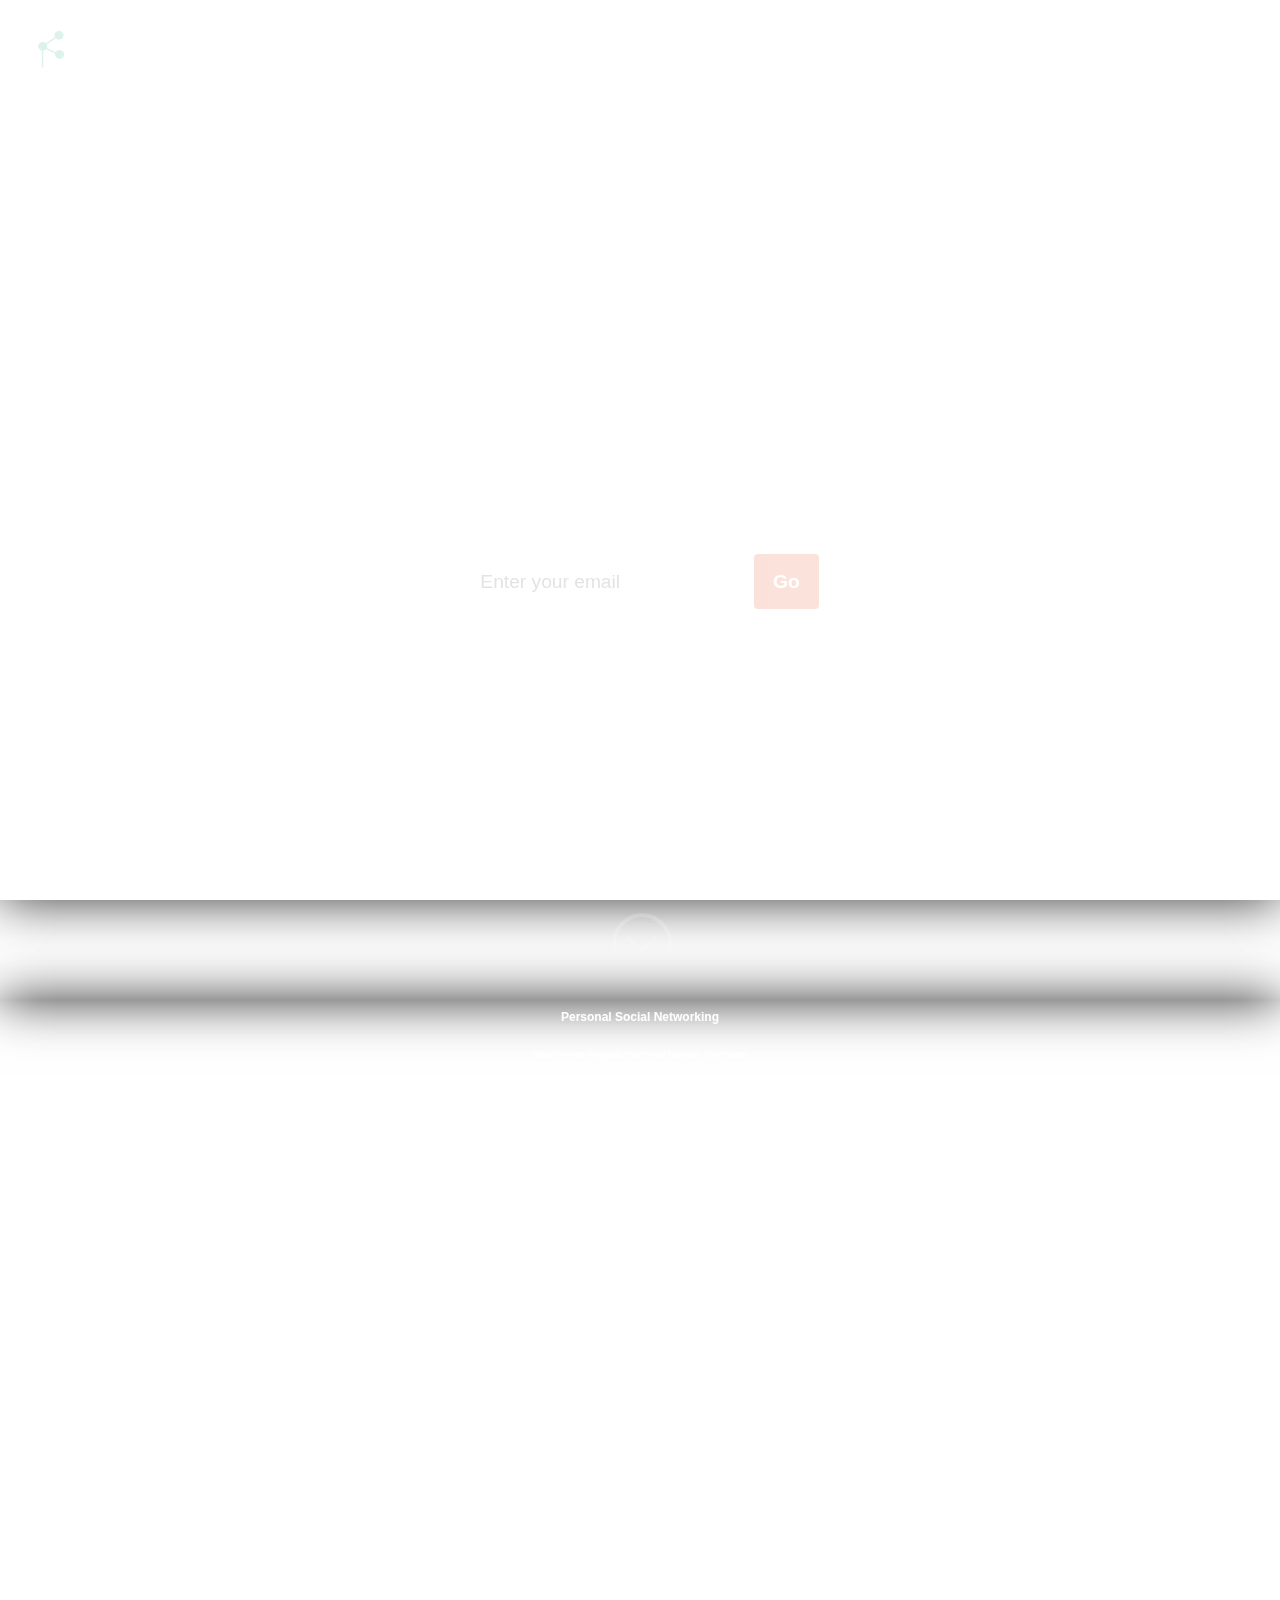
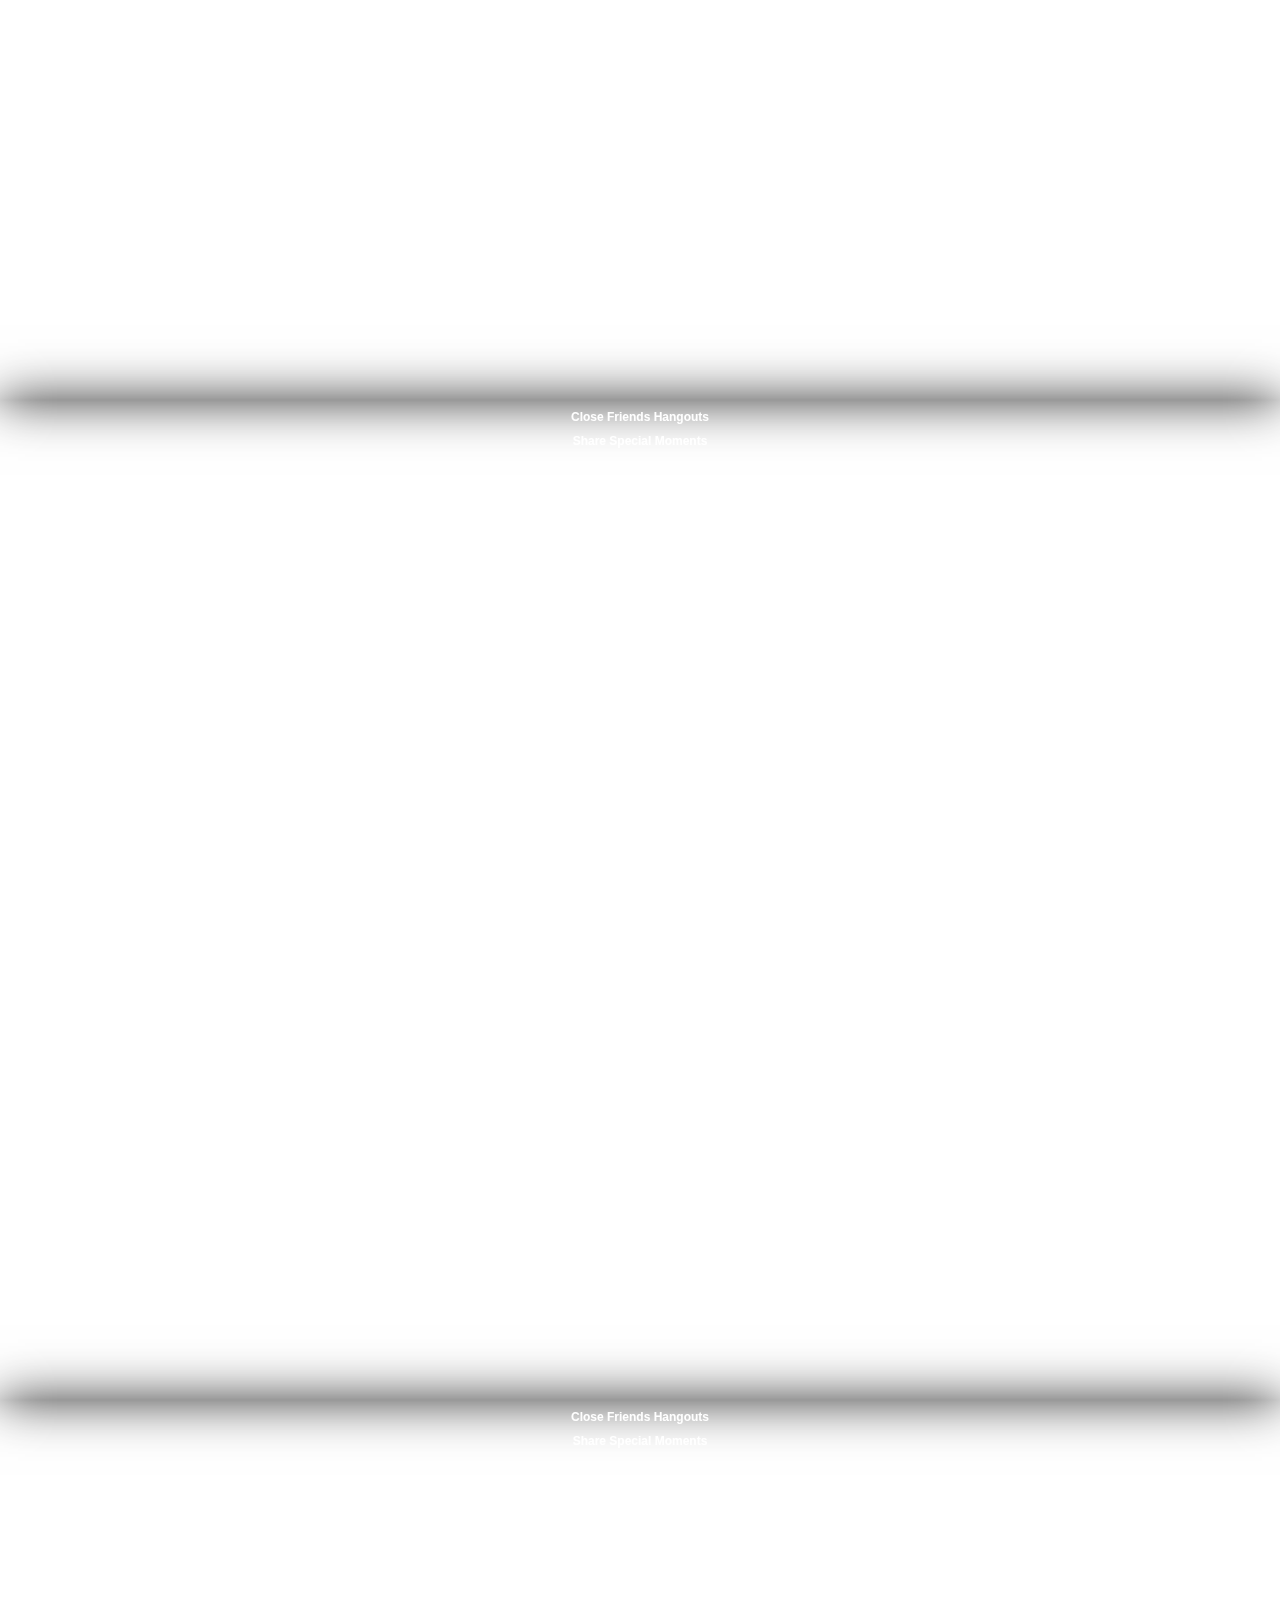
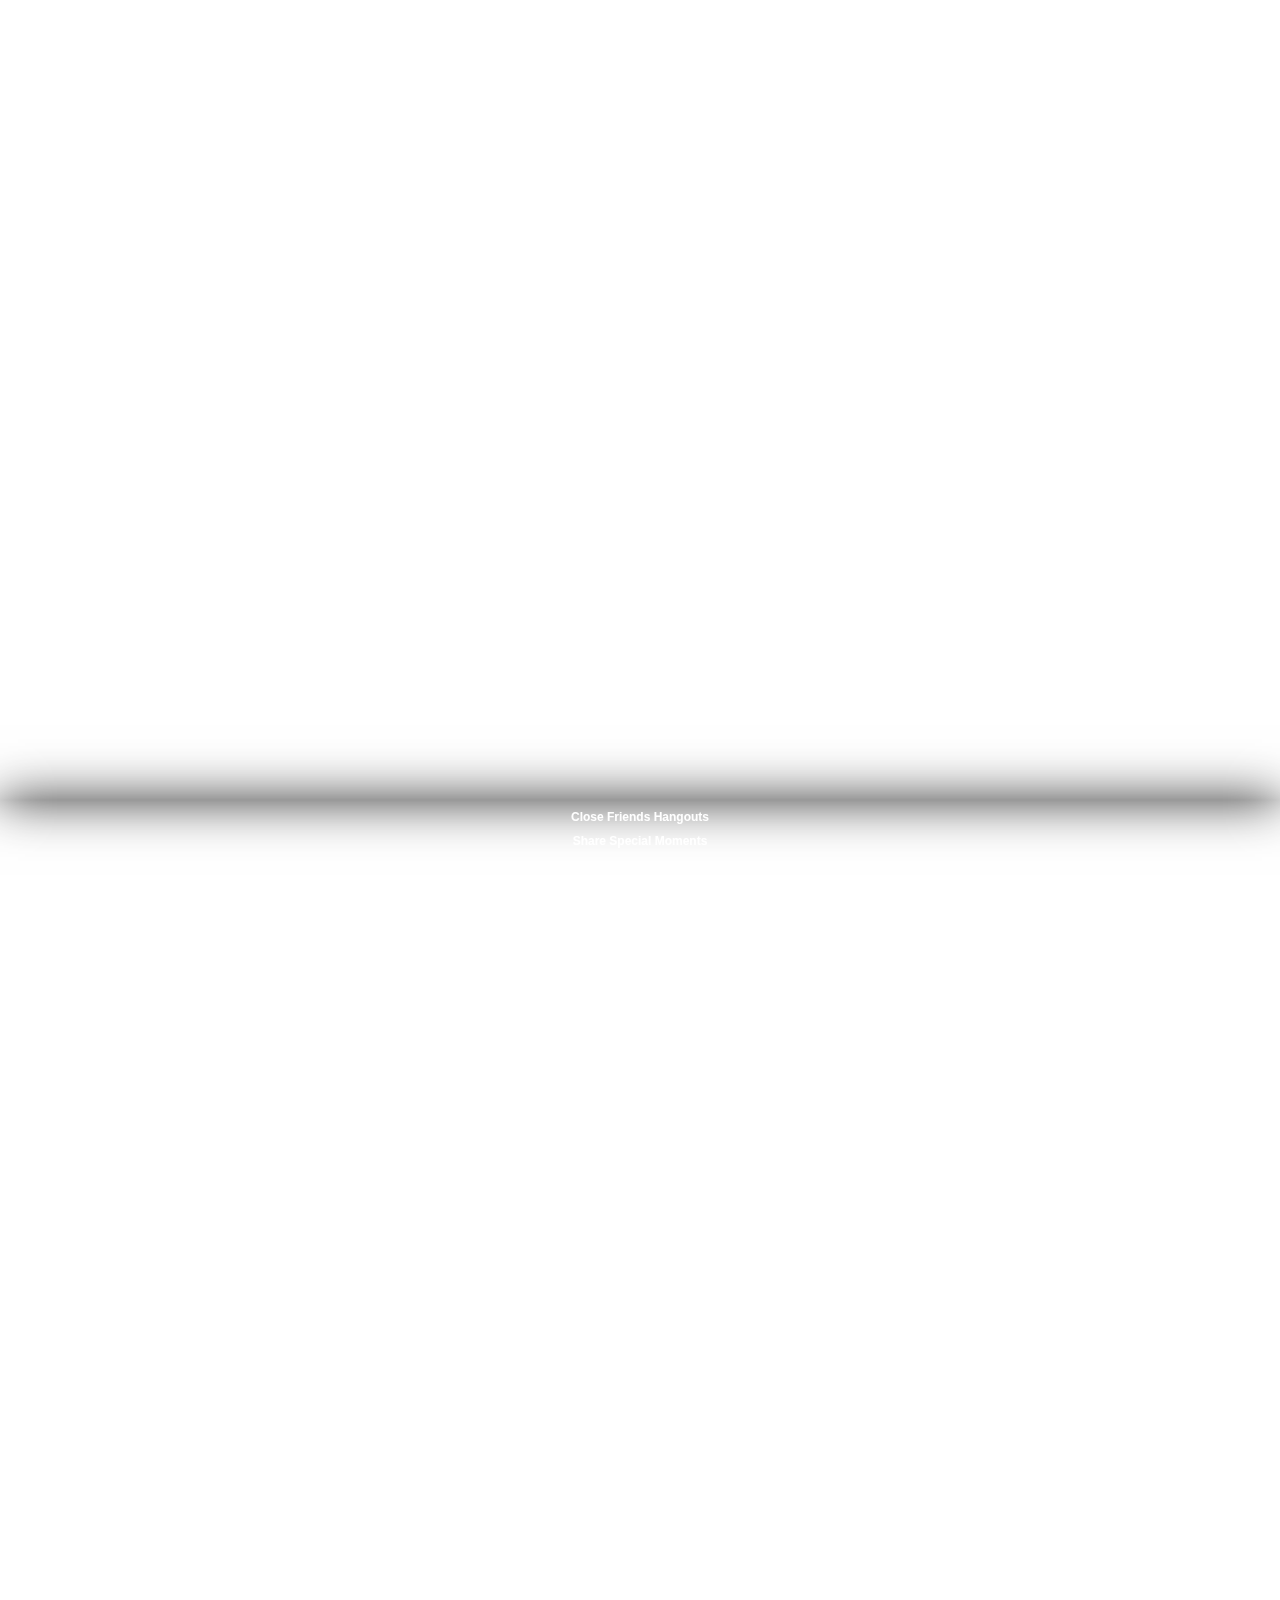
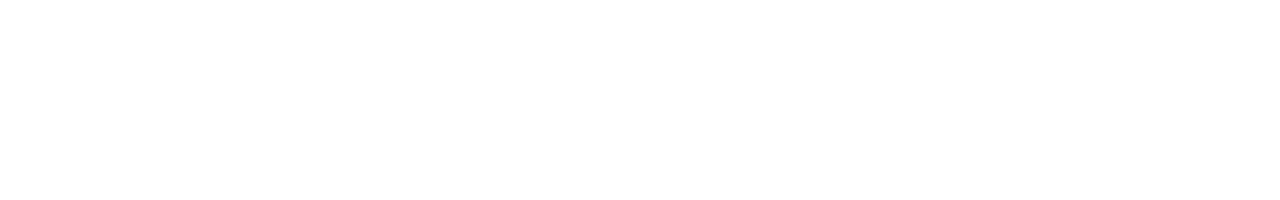
==== commit fd475ce5: "Added all slides with background images" ====
--- a/index.html
+++ b/index.html
@@ -15,7 +15,7 @@
 
 	<body>
 		<!-- Section #1 -->
-		<section id="slide1" data-speed="10" data-type="background">
+		<section id="slide1" data-speed="0" data-type="background">
 			<article>
 				<div class="mainPage">
 					<!-- Overlay -->
@@ -58,7 +58,34 @@
 		
 		<!-- Section #2 -->
 		<section id="slide2" data-speed="4" data-type="background">
-			<article>Simple Parallax Scroll</article>
+			<article>
+				<h2>Personal Social Networking</h2>
+				<p>Close Friends. Hangouts. Your Social Calender. Cool Places</p>
+			</article>
+		</section>
+		<section id="slide3" data-speed="6" data-type="background">
+			<article>
+				<h2> Close Friends Hangouts </h2>
+				<h2> Share Special Moments </h2>
+			</article>
+		</section>
+		<section id="slide4" data-speed="8" data-type="background">
+			<article>
+				<h2> Close Friends Hangouts </h2>
+				<h2> Share Special Moments </h2>
+			</article>
+		</section>
+		<section id="slide6" data-speed="10" data-type="background">
+			<article>
+				<h2> Close Friends Hangouts </h2>
+				<h2> Share Special Moments </h2>
+			</article>
+		</section>
+		<section id="slide5" data-speed="10" style="position:fixed;bottom:0px;z-index:-10;">
+			<article>
+				<h2> Close Friends Hangouts </h2>
+				<h2> Share Special Moments </h2>
+			</article>
 		</section>
 	</body>
 </html>
--- a/css/style.css
+++ b/css/style.css
@@ -1,31 +1,9 @@
-/**
- * Parallax Scrolling Tutorial
- * For NetTuts+
- *  
- * Author: Mohiuddin Parekh
- *	http://www.mohi.me
- * 	@mohiuddinparekh   
- */
-
-
-body{
+body {
 	margin: 0;
 	padding: 0;
 }
 
-
-#slide1 { 
-	background: url(../images/slide1.png) 50% 0 no-repeat fixed; 
-	height: 1000px;
-	 
-	margin: 0 auto; 
-	width: 100%; 
-	max-width: 1920px; 
-	position: relative; 
-	box-shadow: 0 0 50px rgba(0,0,0,0.8);
-}
-#slide2 { 
-	background: url(../images/slide2.png) 50% 0 no-repeat fixed; 
+section {
 	height: 1000px;
 	margin: 0 auto; 
 	width: 100%; 
@@ -34,24 +12,33 @@
 	box-shadow: 0 0 50px rgba(0,0,0,0.8);
 }
 
+#slide1 { 
+	background: url(../images/slide1.png) 50% 0 no-repeat fixed; 
+}
+
+#slide2 { 
+	background: url(../images/slide2.png) 50% 0 no-repeat fixed; 
+}
+
+#slide3 { 
+	background: url(../images/slide3.png) 50% 0 no-repeat fixed; 
+}
+
+#slide4 { 
+	background: url(../images/slide4.png) 50% 0 no-repeat fixed; 
+}
+
+#slide5 { 
+	background: url(../images/slide1.png) 50% 0 no-repeat fixed; 
+}
+
+
 /* Introduction */
 
-#slide1 article {
+article {
 	height: 100%;
 	width: 100%;
 	position: absolute;
 	top: 0px;
 	left: 0px;
 }
-
-#slide2 article {
-	height: 458px;
-	position: absolute;
-	text-indent: -9999px;
-	top: 291px;
-	width: 100%;
-}
-
-
-
-
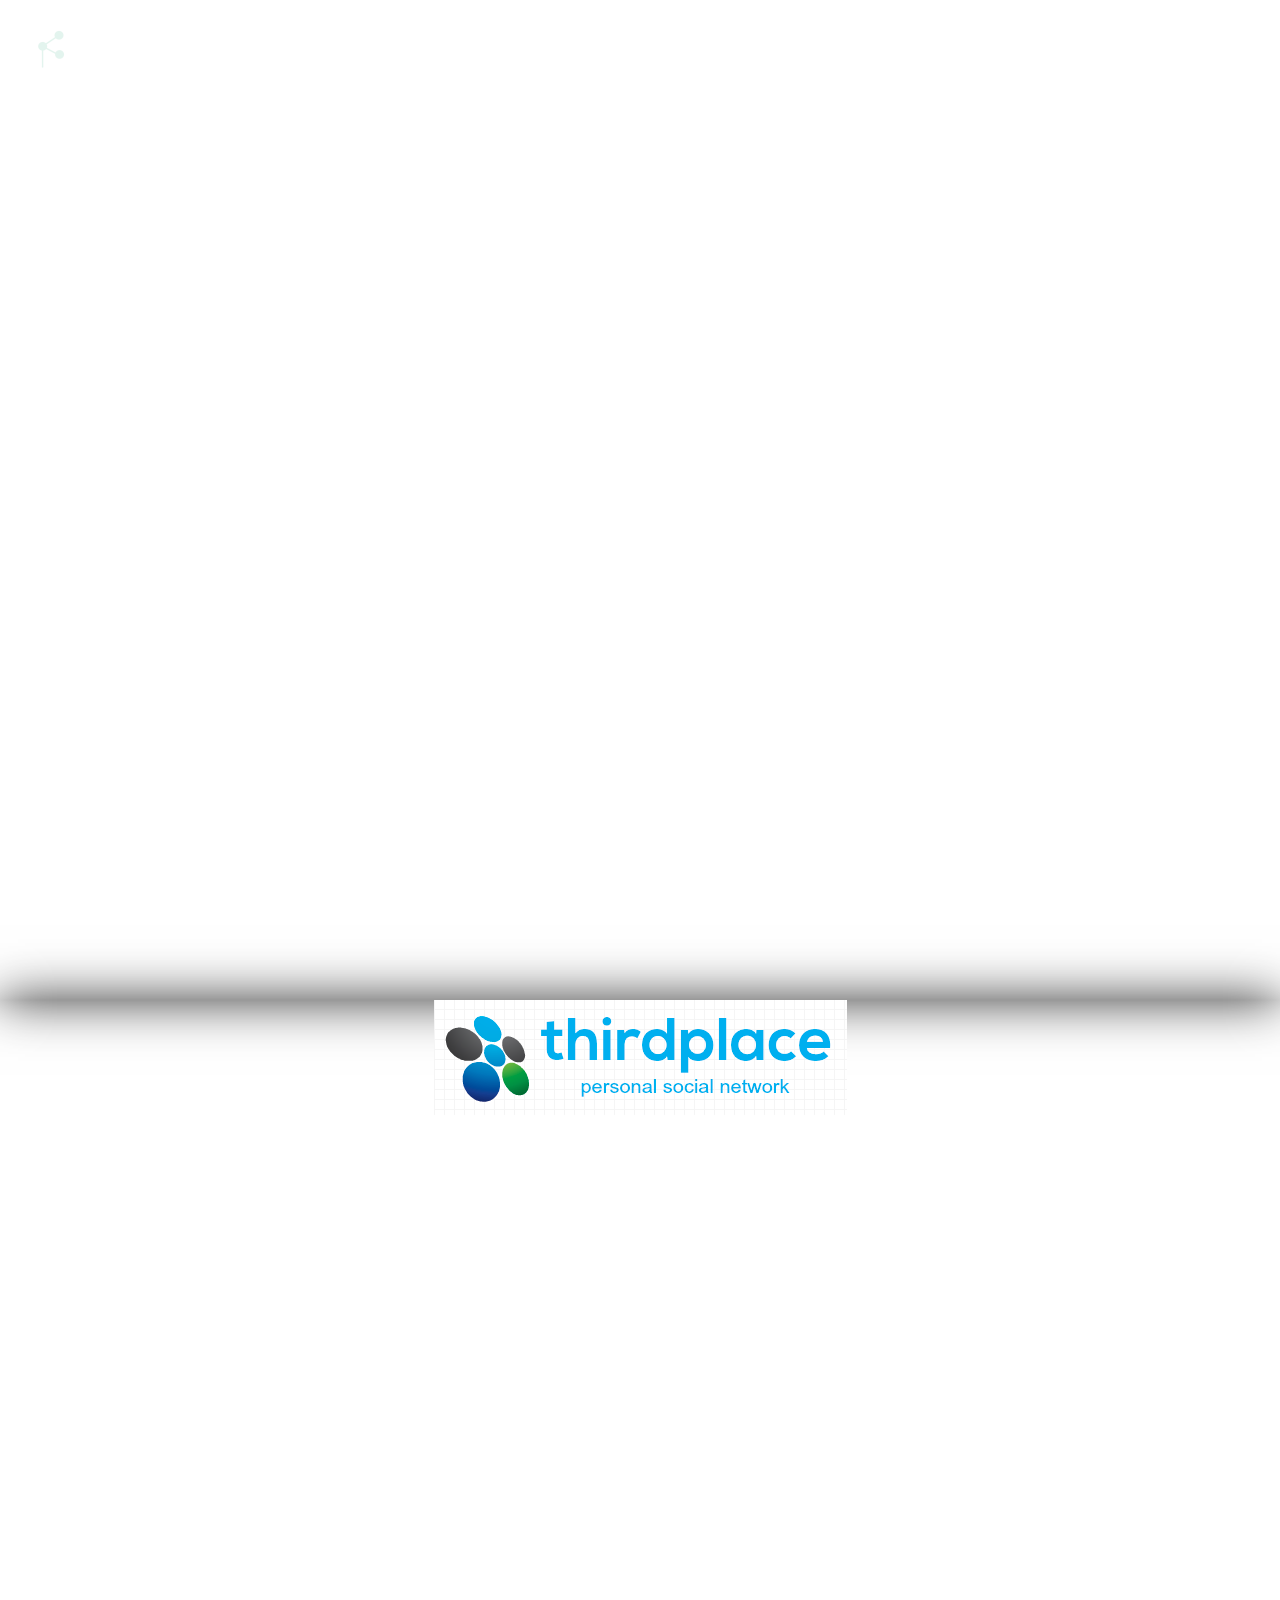
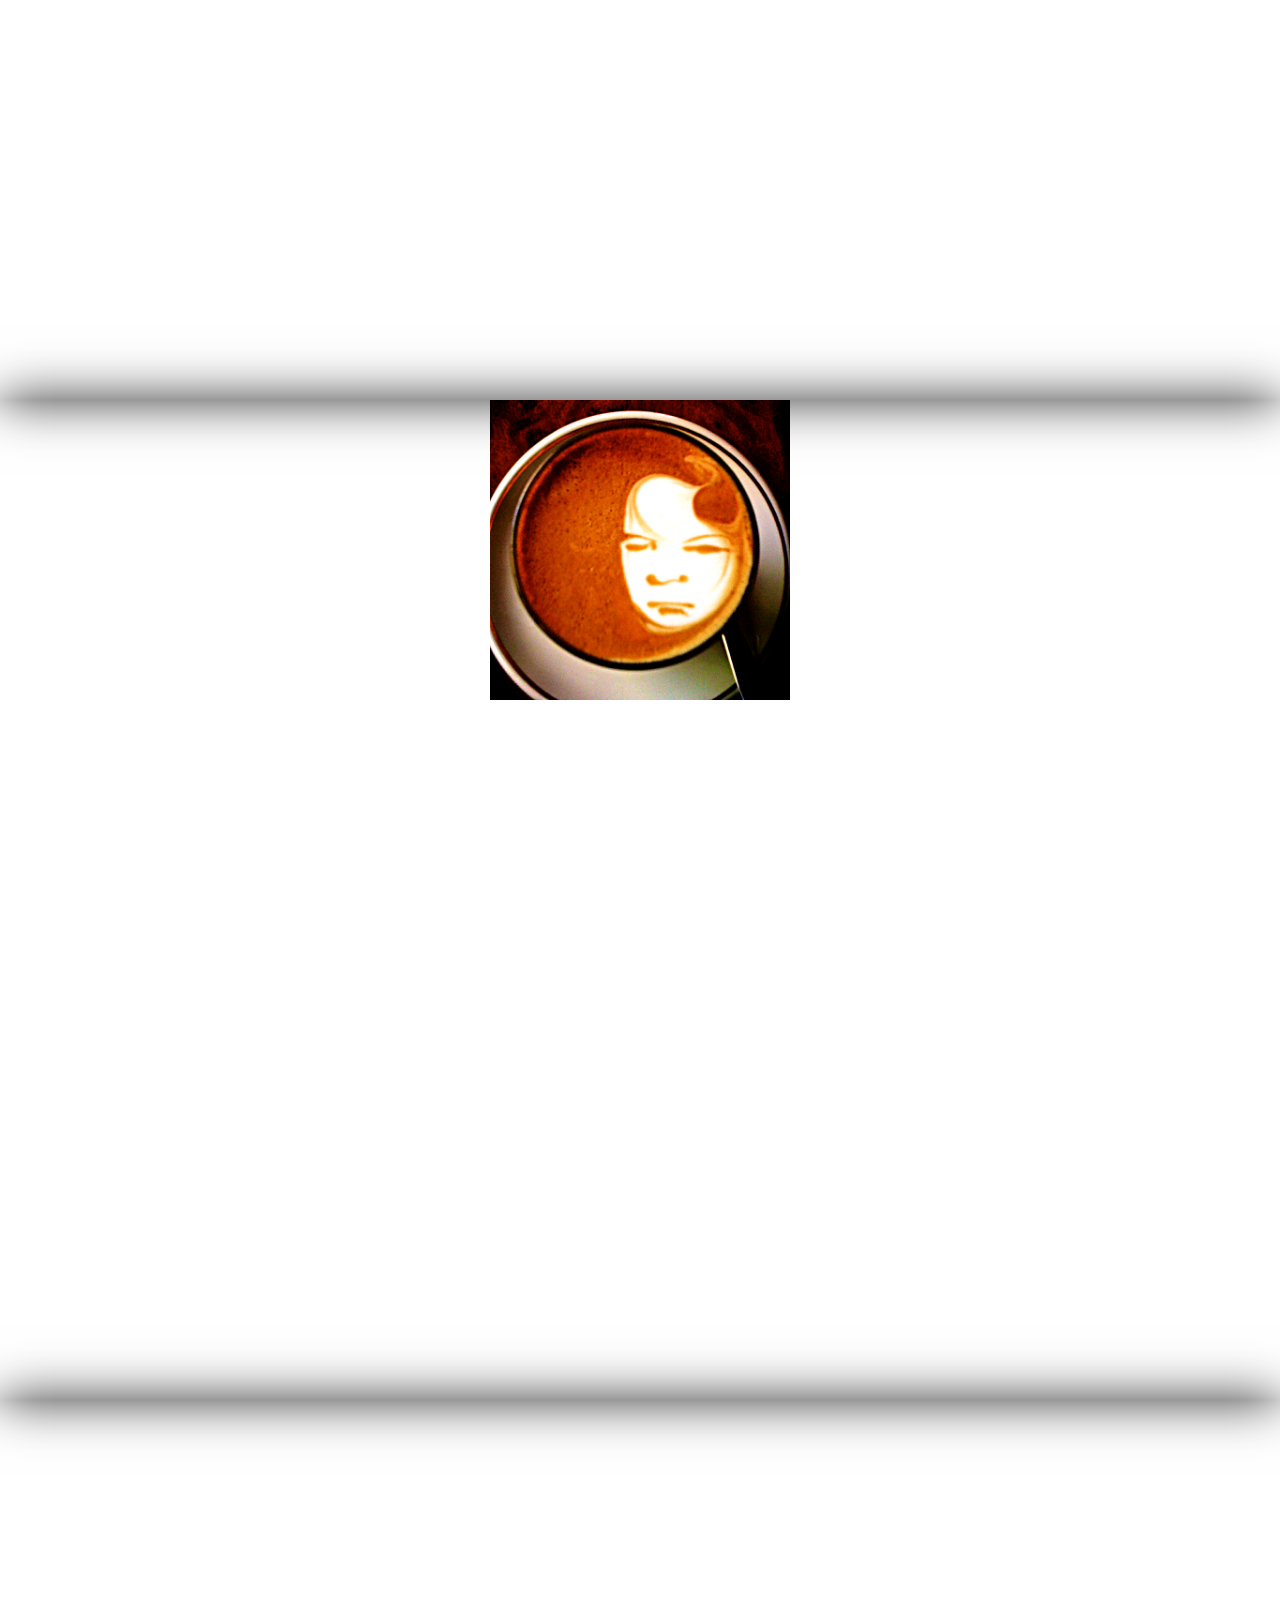
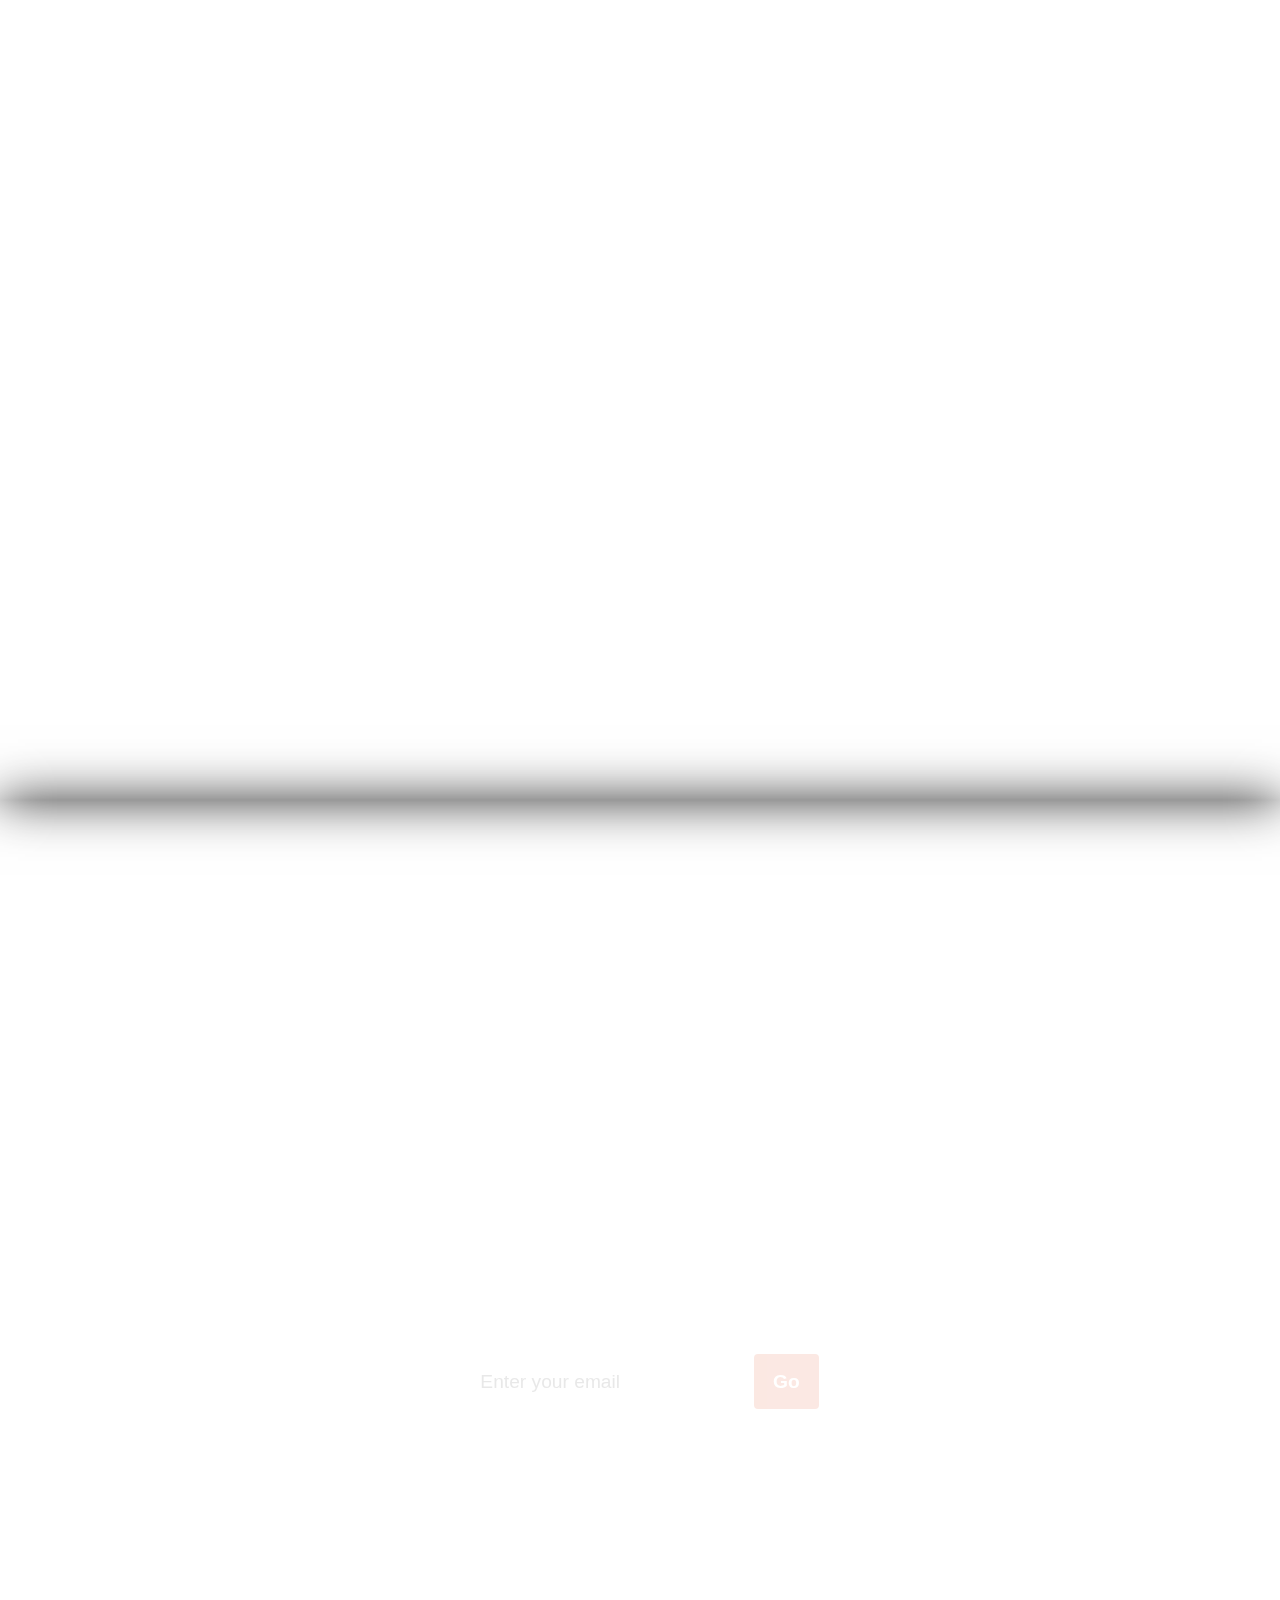
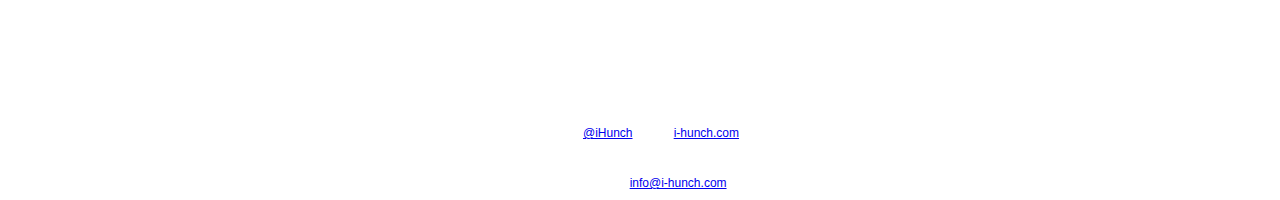
==== commit 0be3659e: "Finished basic website layout" ====
--- a/index.html
+++ b/index.html
@@ -30,22 +30,6 @@
 						<div class="descriptionMain">Friends Hangout</div>
 						<div class="descriptionSubtext">@thirdplace</div>
 					</div>
-					<div class="hidden thankYou description">
-						<div class="descriptionMain">We will contact you shortly.</div>
-					</div>
-					<div class="hidden failedSubmit description">
-						<div class="descriptionMain">An error occurred while attempting to submit your request. Please try again later.</div>
-					</div>
-		
-					<!-- Input ../images/slide3.png -->
-					<div class="waitUntilLoaded inputs">
-						<div class="inviteText">Request an invitation to Thirdplace</div><br/>
-							<form id="emailForm">
-								<input type="text" placeholder="Enter your email" id="emailText"/>
-								<input value="Go" type="button" id="submit" onclick="addEmail()"/>
-							</form>
-						<div id="invalidEmail">Please enter a valid E-Mail address</div>
-					</div>
 					
 					<!-- Learn More -->
 					<div class="learnMoreContainer">
@@ -59,33 +43,57 @@
 		<!-- Section #2 -->
 		<section id="slide2" data-speed="4" data-type="background">
 			<article>
-				<h2>Personal Social Networking</h2>
-				<p>Close Friends. Hangouts. Your Social Calender. Cool Places</p>
+				<div class="pageInfo">
+					Personal Social Networking<br/><br/>
+					Close Friends. Hangouts. Your Social Calender. Cool Places
+				</div>
+				<img src="images/smashing-logo.png"/>
 			</article>
 		</section>
 		<section id="slide3" data-speed="6" data-type="background">
 			<article>
-				<h2> Close Friends Hangouts </h2>
-				<h2> Share Special Moments </h2>
+				<div class="pageInfo">
+					Close Friends Hangouts<br/><br/>
+					Share Special Moments
+				</div>
+				<img src="images/photo.png" width="300"/>
 			</article>
 		</section>
 		<section id="slide4" data-speed="8" data-type="background">
 			<article>
-				<h2> Close Friends Hangouts </h2>
-				<h2> Share Special Moments </h2>
+				<div class="pageInfo">Cool Places to hangout</div>
 			</article>
 		</section>
-		<section id="slide6" data-speed="10" data-type="background">
-			<article>
-				<h2> Close Friends Hangouts </h2>
-				<h2> Share Special Moments </h2>
-			</article>
-		</section>
-		<section id="slide5" data-speed="10" style="position:fixed;bottom:0px;z-index:-10;">
-			<article>
-				<h2> Close Friends Hangouts </h2>
-				<h2> Share Special Moments </h2>
-			</article>
+		<section id="slide5" data-speed="0" data-type="background">
+
+			<div>
+				<div class="hidden thankYou description">
+					<div class="descriptionMain">We will contact you shortly.</div>
+				</div>
+				<div class="hidden failedSubmit description">
+					<div class="descriptionMain">An error occurred while attempting to submit your request. Please try again later.</div>
+				</div>
+	
+				<!-- Input ../images/slide3.png -->
+				<div class="waitUntilLoaded inputs">
+					<div class="inviteText">Request an invitation to Thirdplace</div><br/>
+						<form id="emailForm">
+							<input type="text" placeholder="Enter your email" id="emailText"/>
+							<input value="Go" type="button" id="submit" onclick="addEmail()"/>
+						</form>
+					<div id="invalidEmail">Please enter a valid E-Mail address</div>
+				</div>
+				<div class="contact">
+					<p>Copyright Hunch Pty Ltd Australia</p>
+					<p> by Joseph Liu <br/>
+						Twitter: <a href="http://twitter.com/ihunch" target="_blank">@iHunch</a>
+						/ Web: <a href="http://www.i-hunch.com">i-hunch.com</a>
+					</p>
+					<div class="message">
+						Contact us @ <a href="info@i-hunch.com">info@i-hunch.com</a>
+					</div>
+				</div>
+			</div>
 		</section>
 	</body>
 </html>
--- a/css/index.css
+++ b/css/index.css
@@ -39,9 +39,25 @@
 	z-index: 10;
 }
 
+.pageInfo {
+	font-size: 6em;
+	padding: 10px;
+	position: absolute;
+	top: 40%;
+	width: 100%;
+}
+
+.contact {
+	position: absolute;
+	bottom: 10px;
+	width: 100%;
+	font-size: 1.5em;
+	font-width: bold;
+}
+
 input[type="button"]{
 	background: #e7704b;
-    color: white;
+	color: white;
 	font-weight: 600;
 	height: 3.45rem;
 	text-align: center;
@@ -90,12 +106,12 @@
 }
 .description{
 	width: 100%;
-	top: 15%;
-	position: absolute;
-
+	top: 25%;
+	position: absolute;
 }
 .descriptionMain{
-	font-size: 10em;
+	font-size: 7em;
+	margin: 50px;
 }
 .descriptionSubtext{
 	font-size: 6em;
@@ -109,10 +125,15 @@
 	width:50px;
 	opacity: 0.8;
 }
+
+.failedSubmit {
+	top: 15%;
+}
+
 #invalidEmail{
 	background-color:#FF0000;
 	padding: 20px;
-	margin: 0 auto;
+	margin: 20px auto;
 	opacity: 0;
 	font-size: 1.5em;
 }
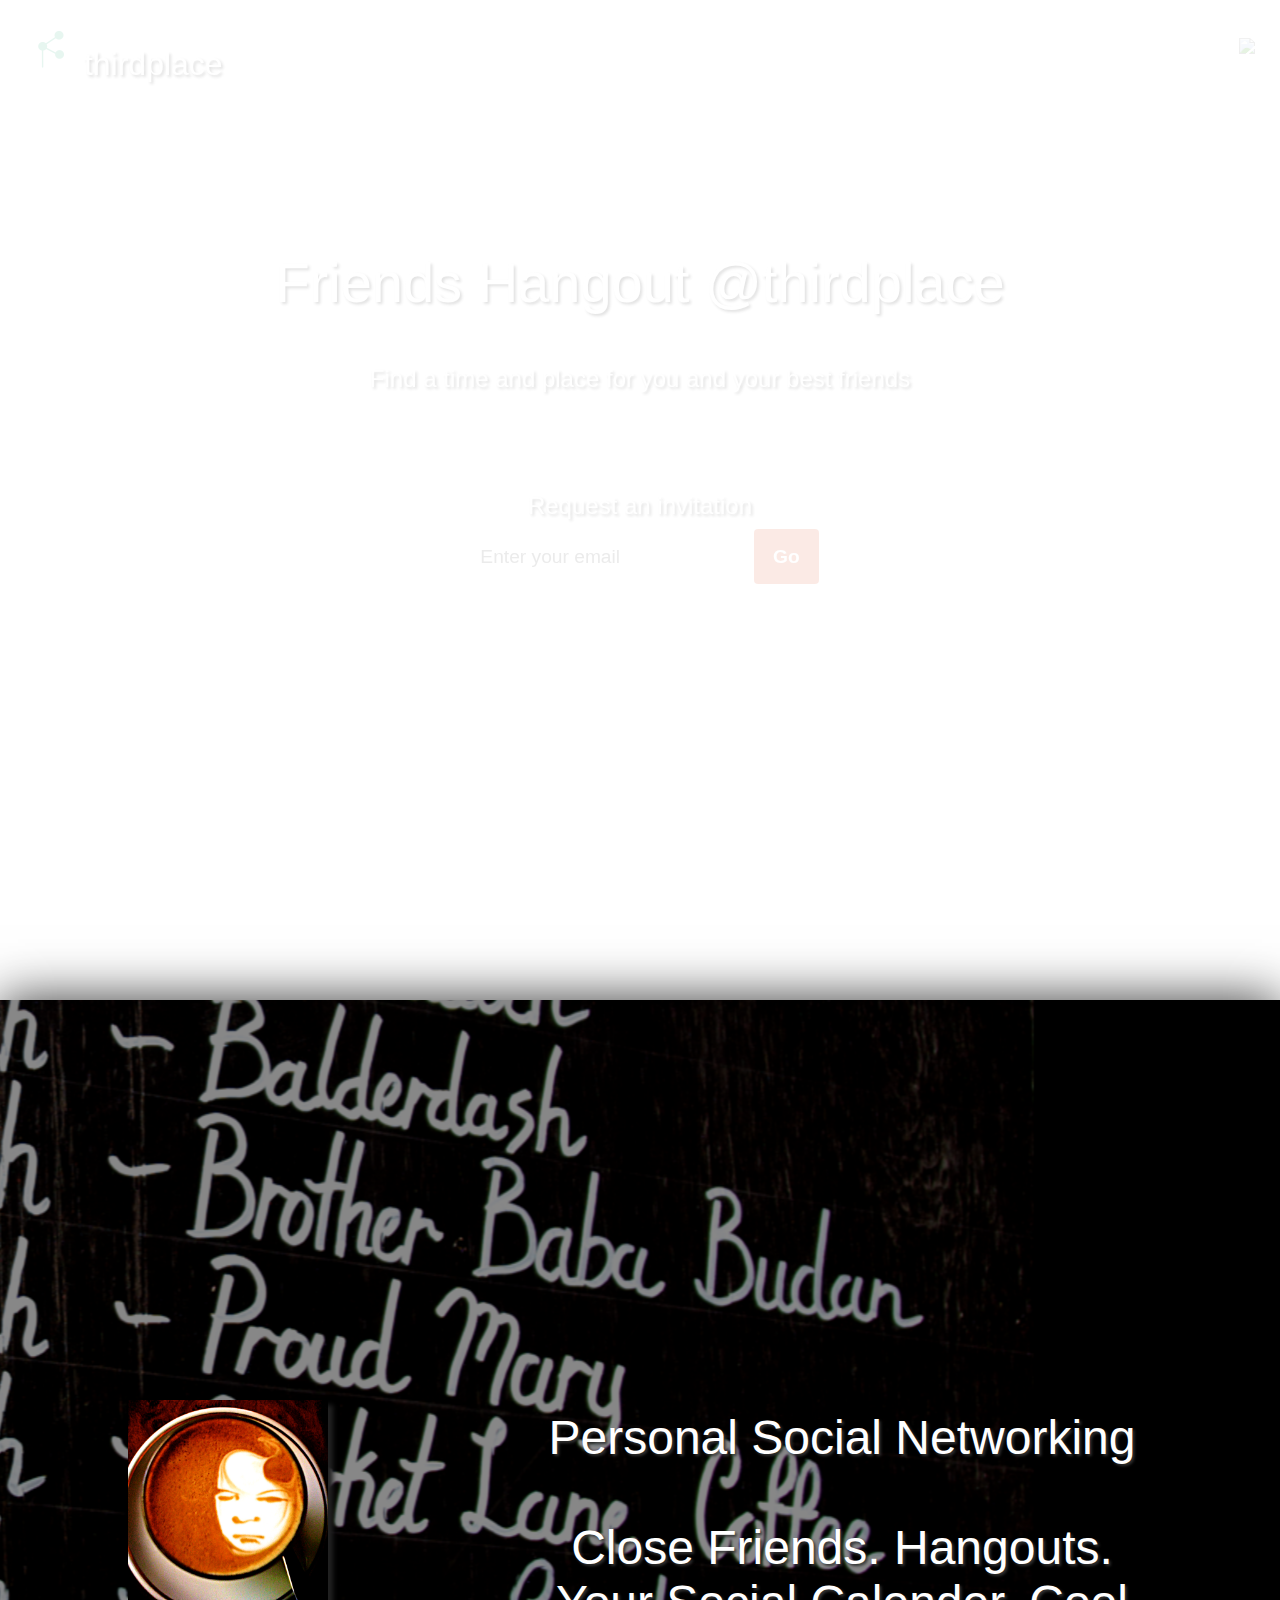
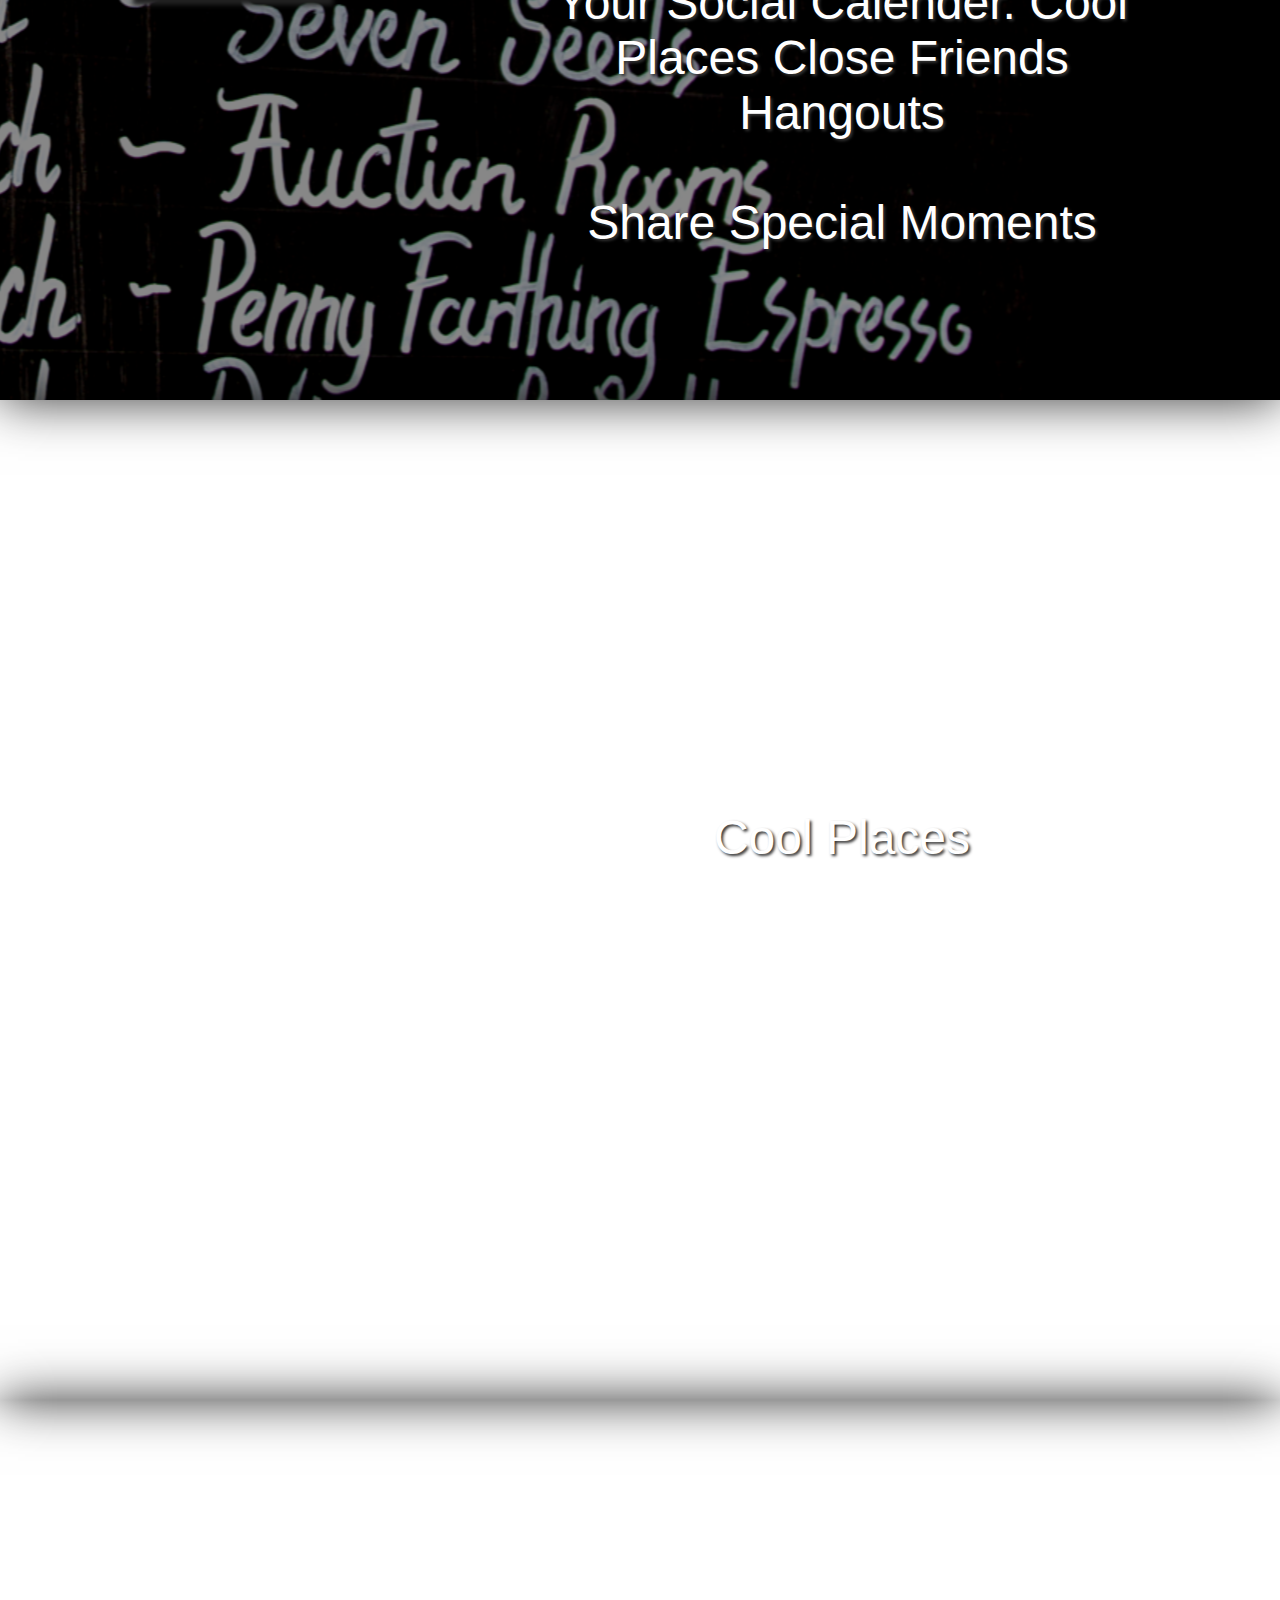
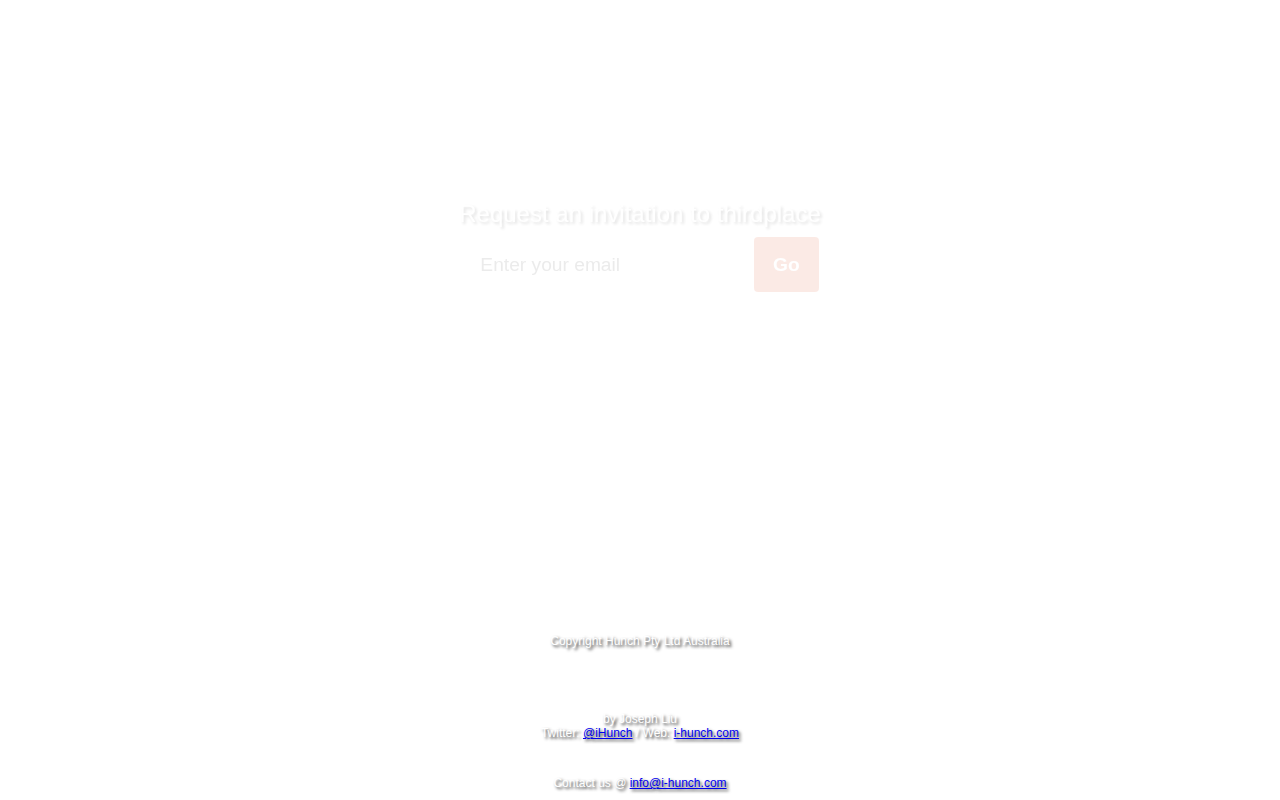
==== commit f3113336: "Updated website frontend and added email handling script" ====
--- a/index.html
+++ b/index.html
@@ -15,20 +15,42 @@
 
 	<body>
 		<!-- Section #1 -->
-		<section id="slide1" data-speed="0" data-type="background">
+		<section id="slide1" data-speed="4" data-type="background">
 			<article>
 				<div class="mainPage">
 					<!-- Overlay -->
 					<div class="overlay"></div>
 					<!-- Logo -->
 					<div class="title waitUntilLoaded" style="vertical-align: center;">
-						<img class="logo" src="images/logo.png"> Thirdplace
+						<img class="logo" src="images/logo.png"> thirdplace
+					</div>
+					
+					<div class="appStore waitUntilLoaded" style="vertical-align: c;">
+						<img src="images/appStore.png" style="width:400px">
 					</div>
 					
 					<!-- description -->
 					<div class="waitUntilLoaded description">
-						<div class="descriptionMain">Friends Hangout</div>
-						<div class="descriptionSubtext">@thirdplace</div>
+						<div class="descriptionMain">Friends Hangout @thirdplace</div>
+						<div class="descriptionSubtext">Find a time and place for you and your best friends</div>
+					</div>
+					<div class="inputs">
+						<div class="hidden thankYou description1">
+							<div class="descriptionMain">Congratulations for getting thirdplace! Well done!</div>
+						</div>
+						<div class="hidden failedSubmit description1">
+							<div class="descriptionMain">Oops, we stuffed up... try again later.</div>
+						</div>
+			
+						<!-- Input ../images/slide3.png -->
+						<div class="waitUntilLoaded inputs">
+							<div class="inviteText">Request an invitation</div><br/>
+								<form id="emailForm">
+									<input type="text" placeholder="Enter your email" id="emailText"/>
+									<input value="Go" type="button" id="submit" onclick="addEmail()"/>
+								</form>
+							<div id="invalidEmail">Please enter a valid E-Mail address</div>
+						</div>
 					</div>
 					
 					<!-- Learn More -->
@@ -41,42 +63,35 @@
 		</section>
 		
 		<!-- Section #2 -->
-		<section id="slide2" data-speed="4" data-type="background">
+		<section id="slide2" data-speed="8" data-type="background">
 			<article>
 				<div class="pageInfo">
 					Personal Social Networking<br/><br/>
 					Close Friends. Hangouts. Your Social Calender. Cool Places
-				</div>
-				<img src="images/smashing-logo.png"/>
-			</article>
-		</section>
-		<section id="slide3" data-speed="6" data-type="background">
-			<article>
-				<div class="pageInfo">
 					Close Friends Hangouts<br/><br/>
 					Share Special Moments
 				</div>
-				<img src="images/photo.png" width="300"/>
+				<img id="page3Image" src="images/photo.png"/>
 			</article>
 		</section>
-		<section id="slide4" data-speed="8" data-type="background">
+		<section id="slide3" data-speed="12" data-type="background">
 			<article>
-				<div class="pageInfo">Cool Places to hangout</div>
+				<div class="pageInfo">Cool Places</div>
 			</article>
 		</section>
-		<section id="slide5" data-speed="0" data-type="background">
+		<section id="slide4" data-speed="16" data-type="background">
 
 			<div>
 				<div class="hidden thankYou description">
-					<div class="descriptionMain">We will contact you shortly.</div>
+					<div class="descriptionMain">Congratulations for getting thirdplace! Well done!</div>
 				</div>
 				<div class="hidden failedSubmit description">
-					<div class="descriptionMain">An error occurred while attempting to submit your request. Please try again later.</div>
+							<div class="descriptionMain">Oops, we stuffed up... try again later.</div>
 				</div>
 	
 				<!-- Input ../images/slide3.png -->
 				<div class="waitUntilLoaded inputs">
-					<div class="inviteText">Request an invitation to Thirdplace</div><br/>
+					<div class="inviteText">Request an invitation to thirdplace</div><br/>
 						<form id="emailForm">
 							<input type="text" placeholder="Enter your email" id="emailText"/>
 							<input value="Go" type="button" id="submit" onclick="addEmail()"/>
--- a/css/index.css
+++ b/css/index.css
@@ -5,6 +5,7 @@
 	background-position: center;
 	color: white;
 	font-size: 0.5em;
+	text-shadow: #333333 2px 2px 3px;
 }
 p {
 	margin-top: 1.625rem;
@@ -44,7 +45,16 @@
 	padding: 10px;
 	position: absolute;
 	top: 40%;
-	width: 100%;
+	width: 50%;
+	left: 40%;
+}
+
+#page3Image {
+	top: 40%;
+	left: 10%;
+	position: absolute;
+	box-shadow: 5px 5px 5px #222;
+	height: 20%;
 }
 
 .contact {
@@ -93,20 +103,28 @@
 	left: 25px;
 	vertical-align: top;
 }
+.appStore{
+	color: #FFFFFF;
+	font-size: 4em;
+	position: absolute;
+	top: 25px;
+	right: 25px;
+	vertical-align: top;
+}
 .inputs{
 	position: absolute;
 	width: 100%;
-	top: 50%;
+	top: 40%;
 }
 .inviteText{
-	font-size: 5em;
+	font-size: 3em;
 }
 .hidden{
 	opacity: 0;
 }
 .description{
 	width: 100%;
-	top: 25%;
+	top: 20%;
 	position: absolute;
 }
 .descriptionMain{
@@ -114,7 +132,7 @@
 	margin: 50px;
 }
 .descriptionSubtext{
-	font-size: 6em;
+	font-size: 3em;
 }
 .overlay{
 	width: 100%;
@@ -127,7 +145,9 @@
 }
 
 .failedSubmit {
-	top: 15%;
+	top: 75%;
+	width: 100%;
+	position: absolute;
 }
 
 #invalidEmail{
@@ -139,7 +159,7 @@
 }
 .learnMoreContainer{
 	position: absolute;
-	bottom: 25px;
+	top: 65%;
 	width: 100%;
 }
 @media (max-width: 500px) {
@@ -208,15 +228,12 @@
 	background: url(images/images/slide2.png) 100% 0 no-repeat fixed;
 }
 #second {
+	background: url(images/images/slide4.png) 100% 0 no-repeat fixed;
+}
+#third { 
+	background: url(images/images/slide3.png) 100% 0 no-repeat fixed;
+}
+#forth { 
 	background: url(images/images/puckered.png) 40% 0 no-repeat fixed;
 }
-#fourth { 
-	background: url(images/images/slide3.png) 100% 0 no-repeat fixed;
-}
-#third { 
-	background: url(images/images/slide4.png) 100% 0 no-repeat fixed;
-}
-#theend { 
-	background: url(images/images/slide2.png) 50% bottom no-repeat fixed; 
-}
-
+
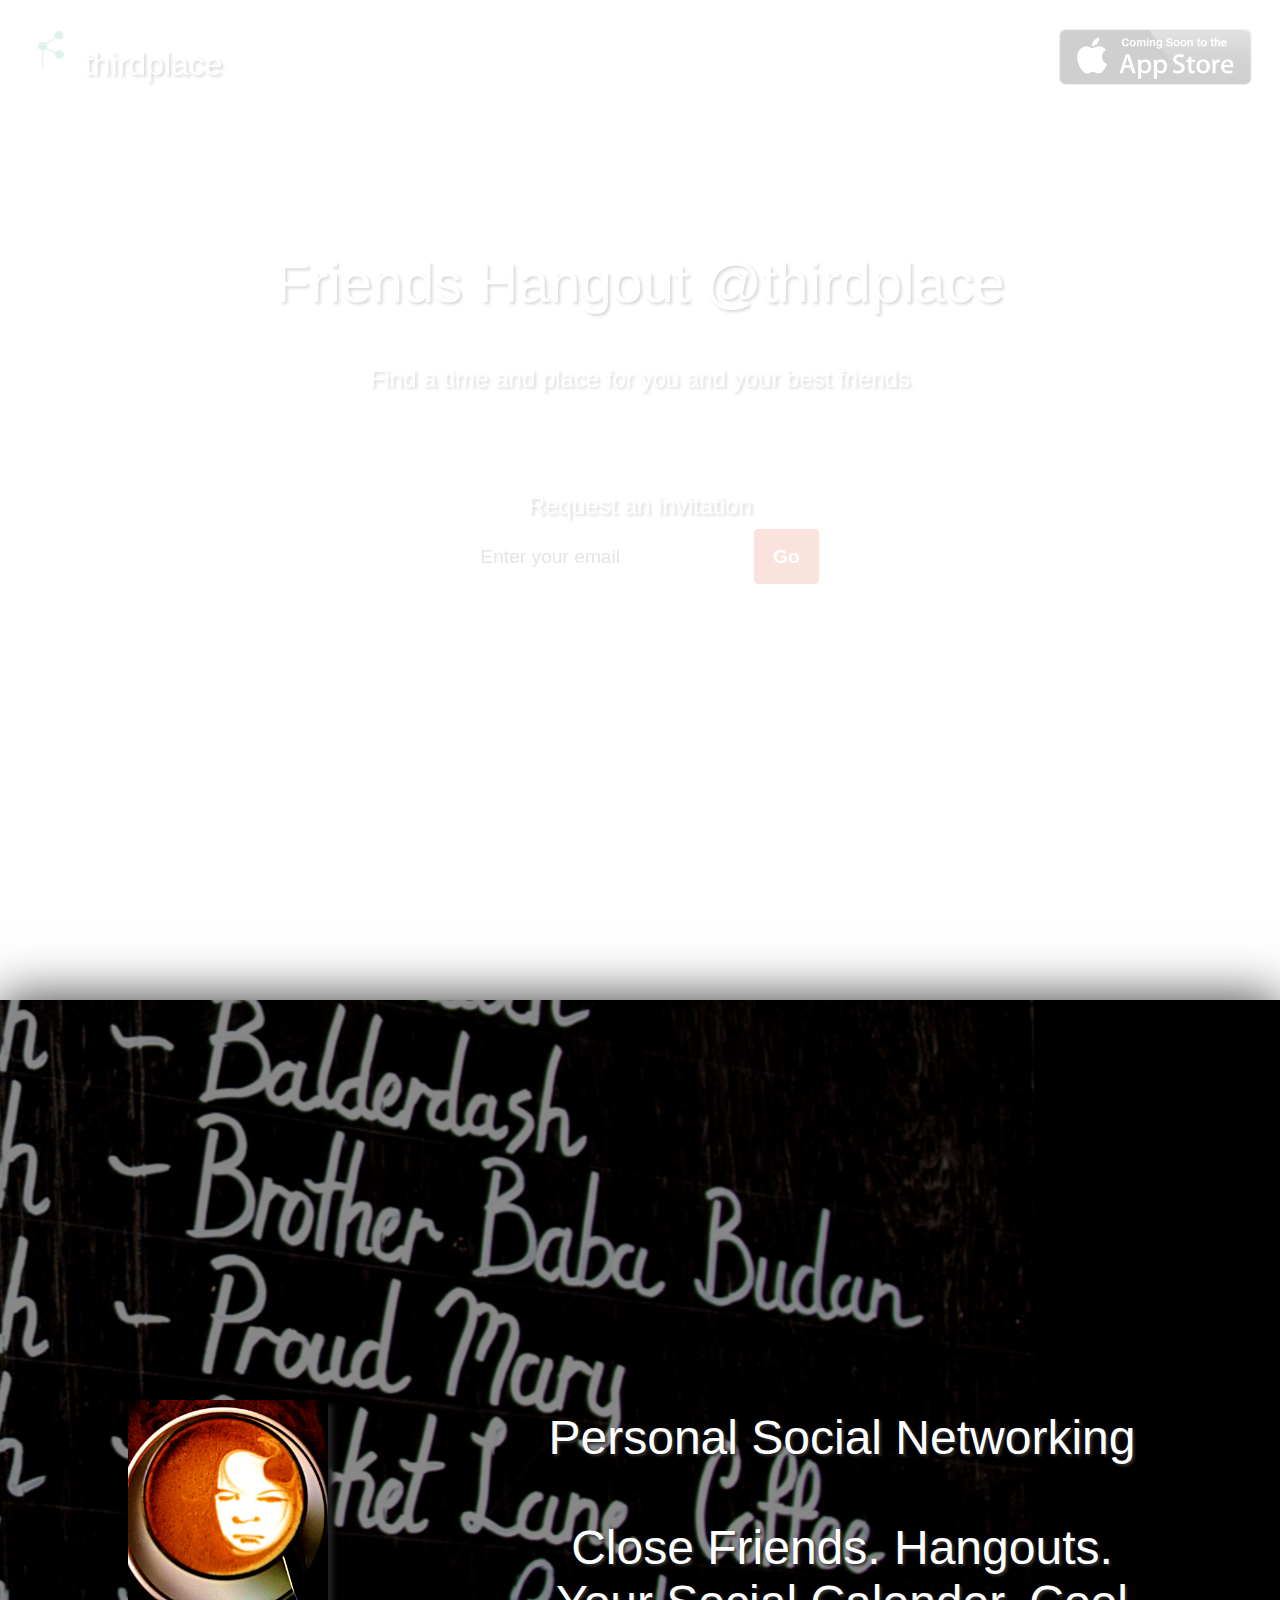
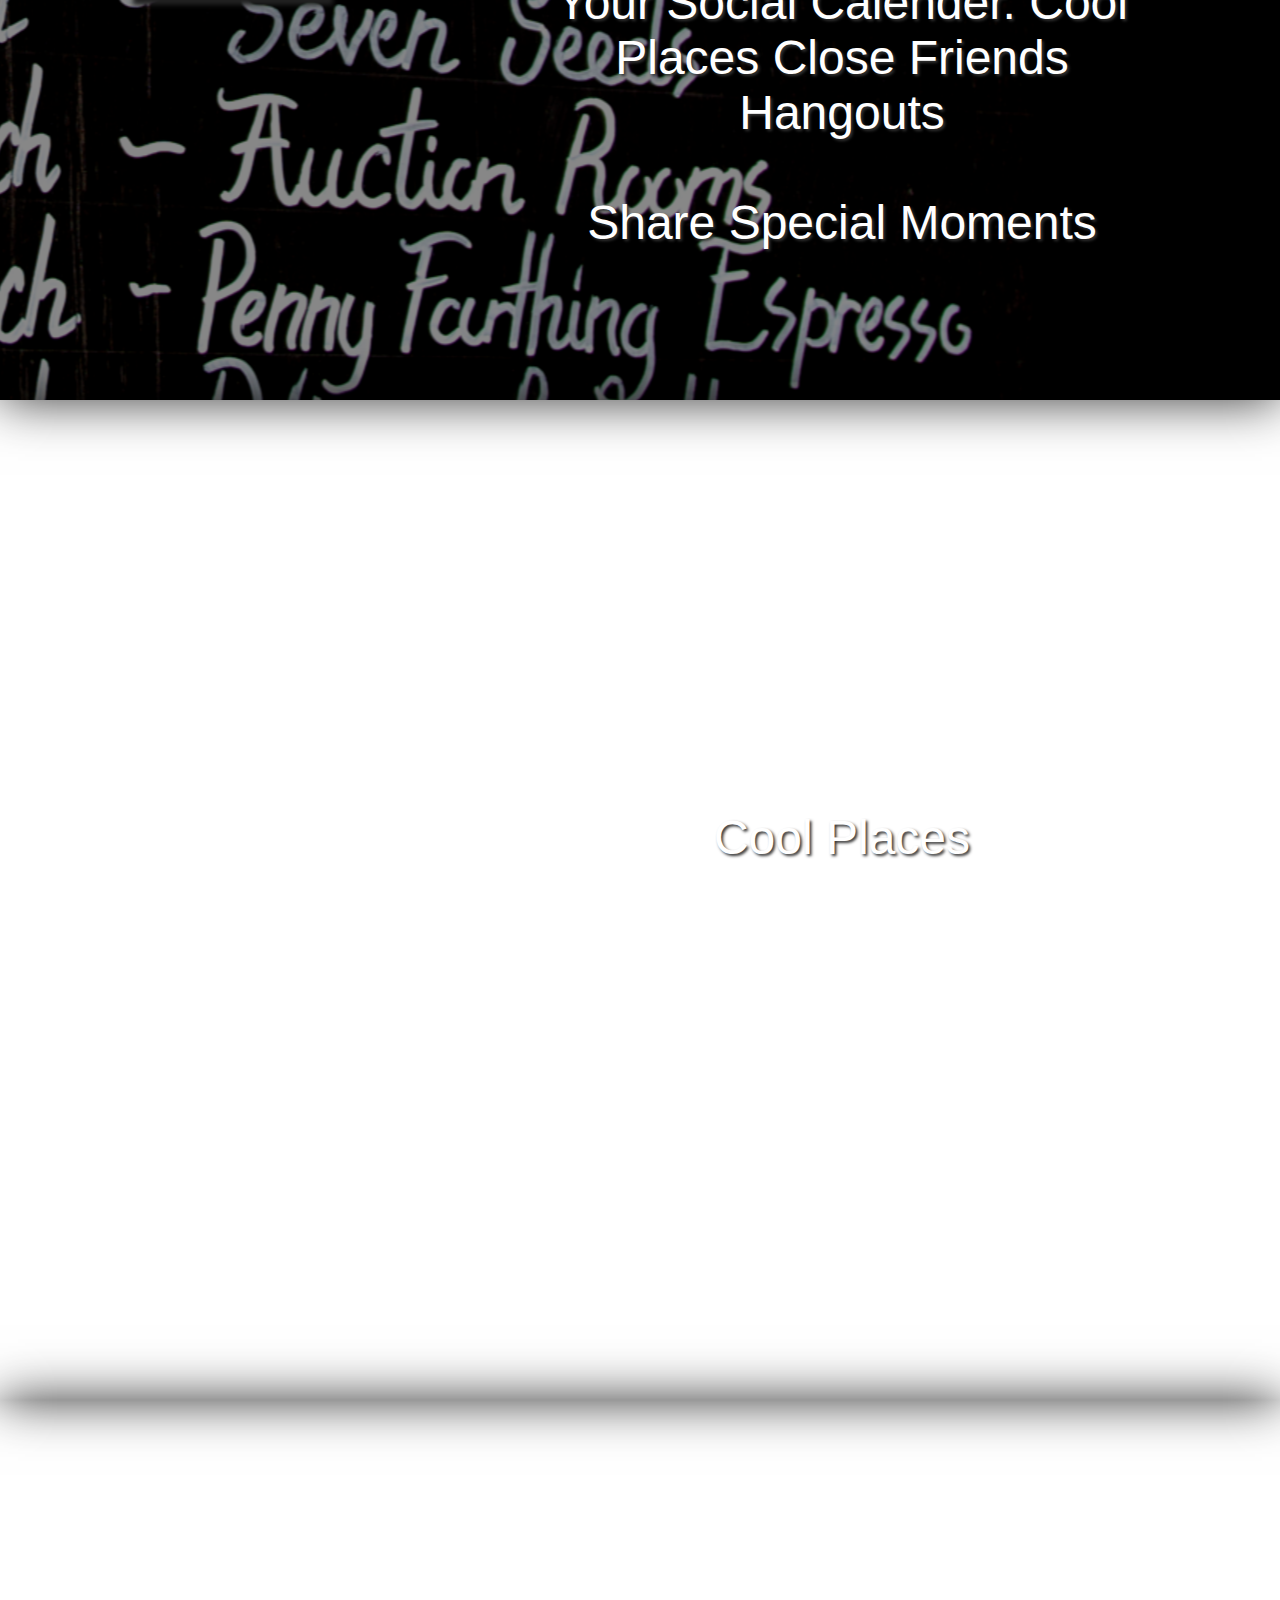
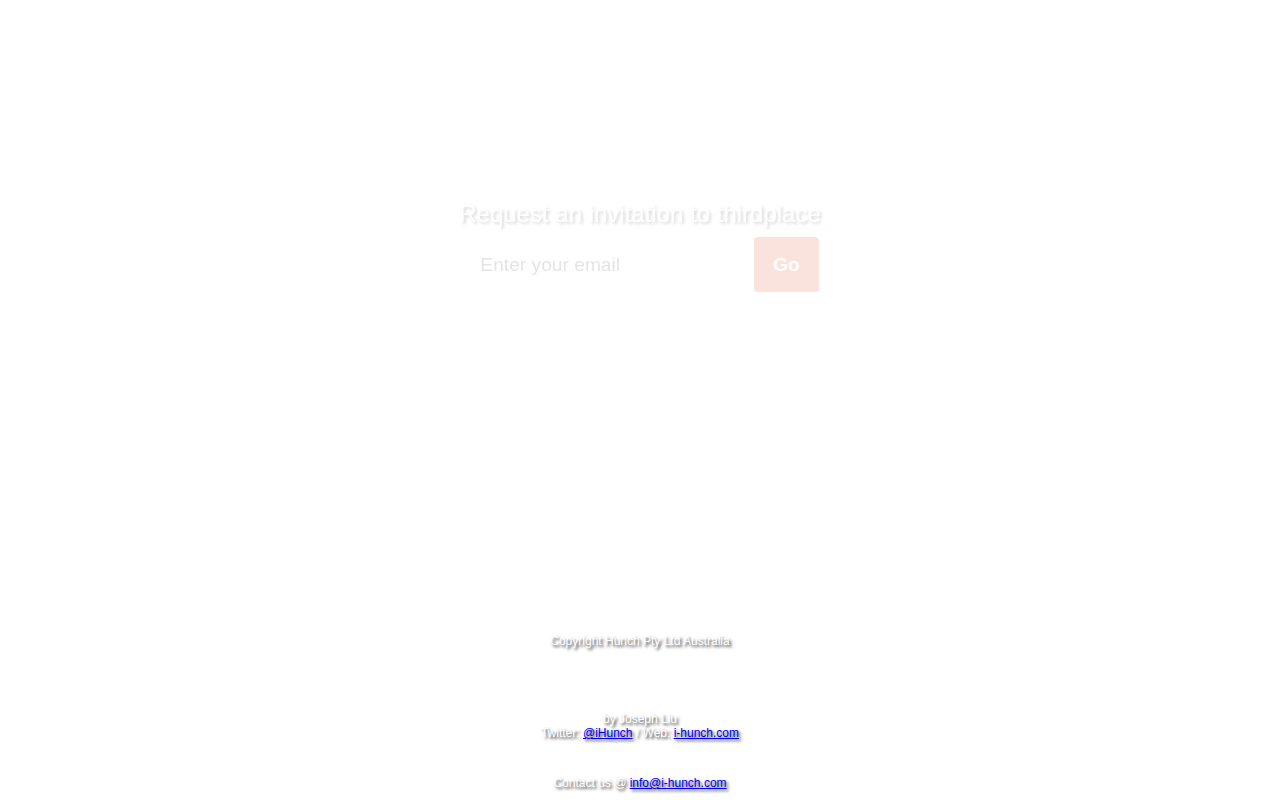
==== commit 2e082091: "Finished email script, add app store image" ====
--- a/index.html
+++ b/index.html
@@ -26,7 +26,7 @@
 					</div>
 					
 					<div class="appStore waitUntilLoaded" style="vertical-align: c;">
-						<img src="images/appStore.png" style="width:400px">
+						<img src="images/apple-image.png" style="width: 200px;">
 					</div>
 					
 					<!-- description -->
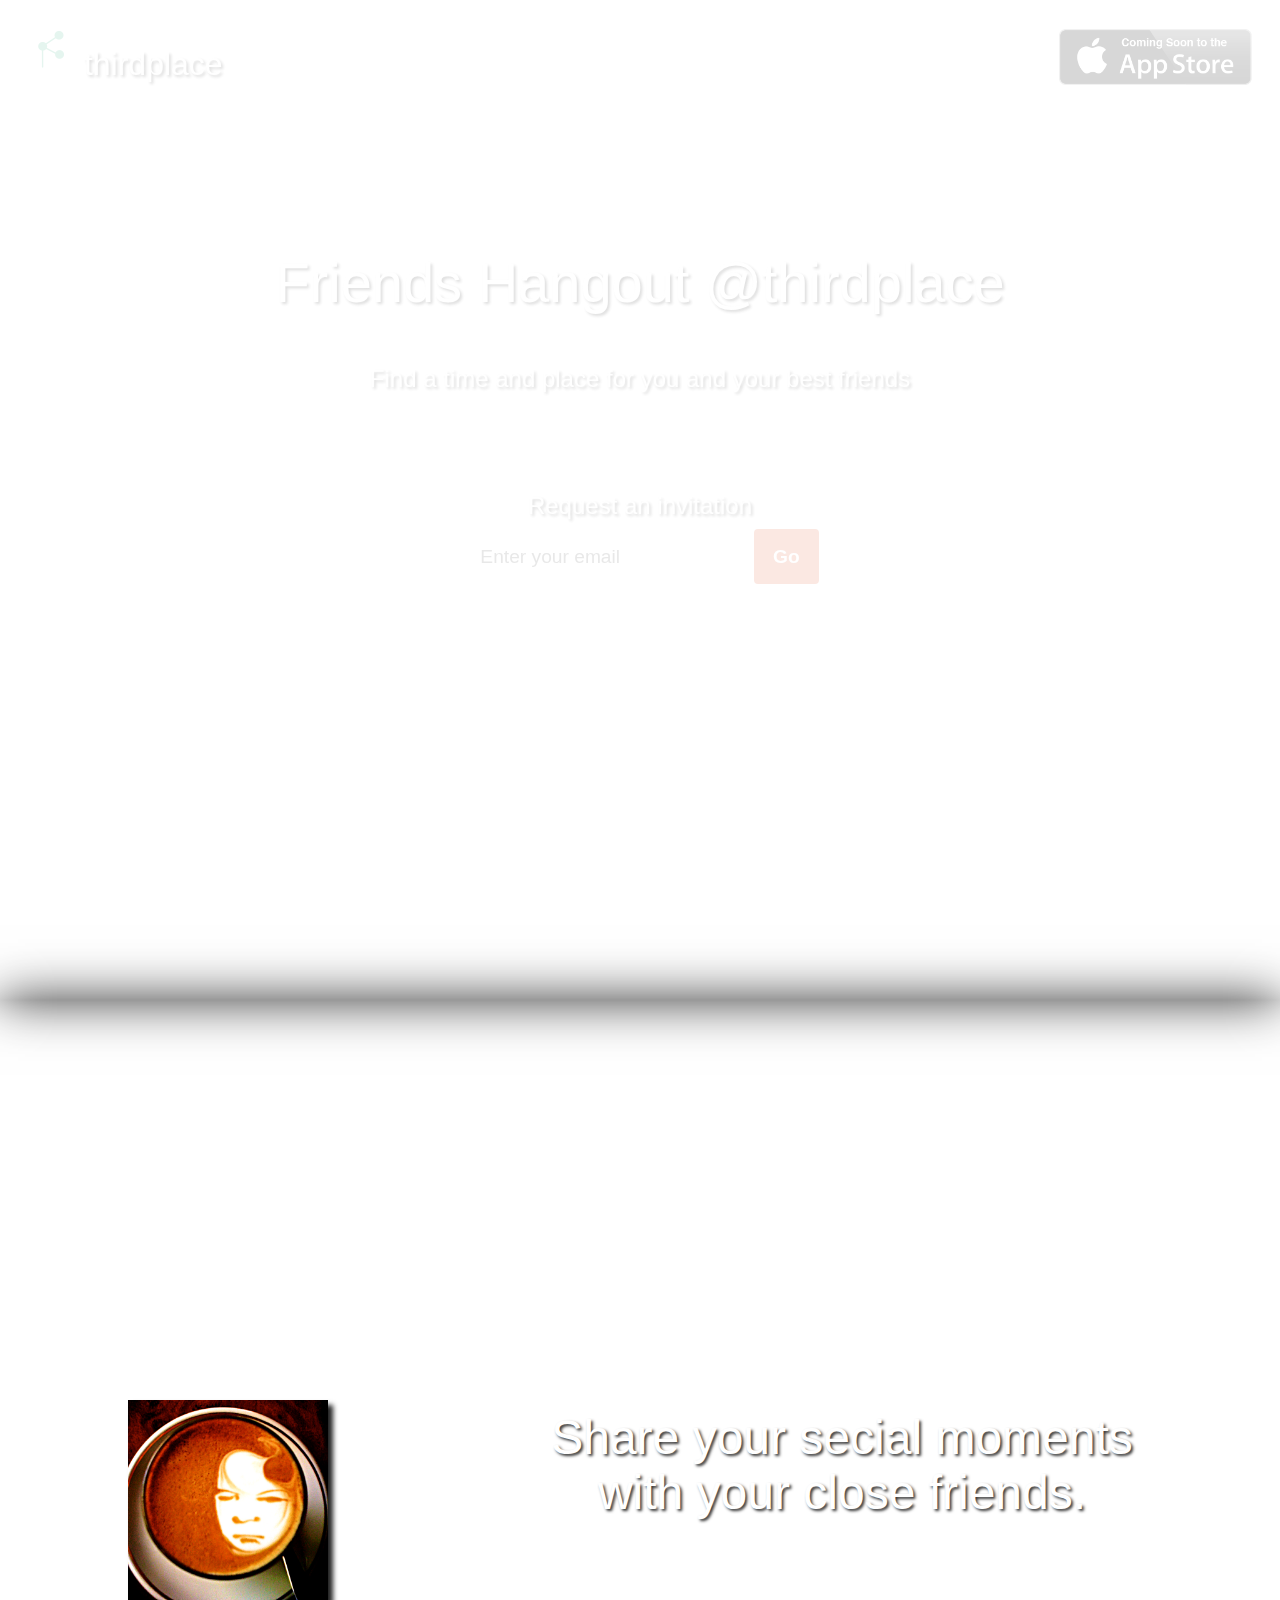
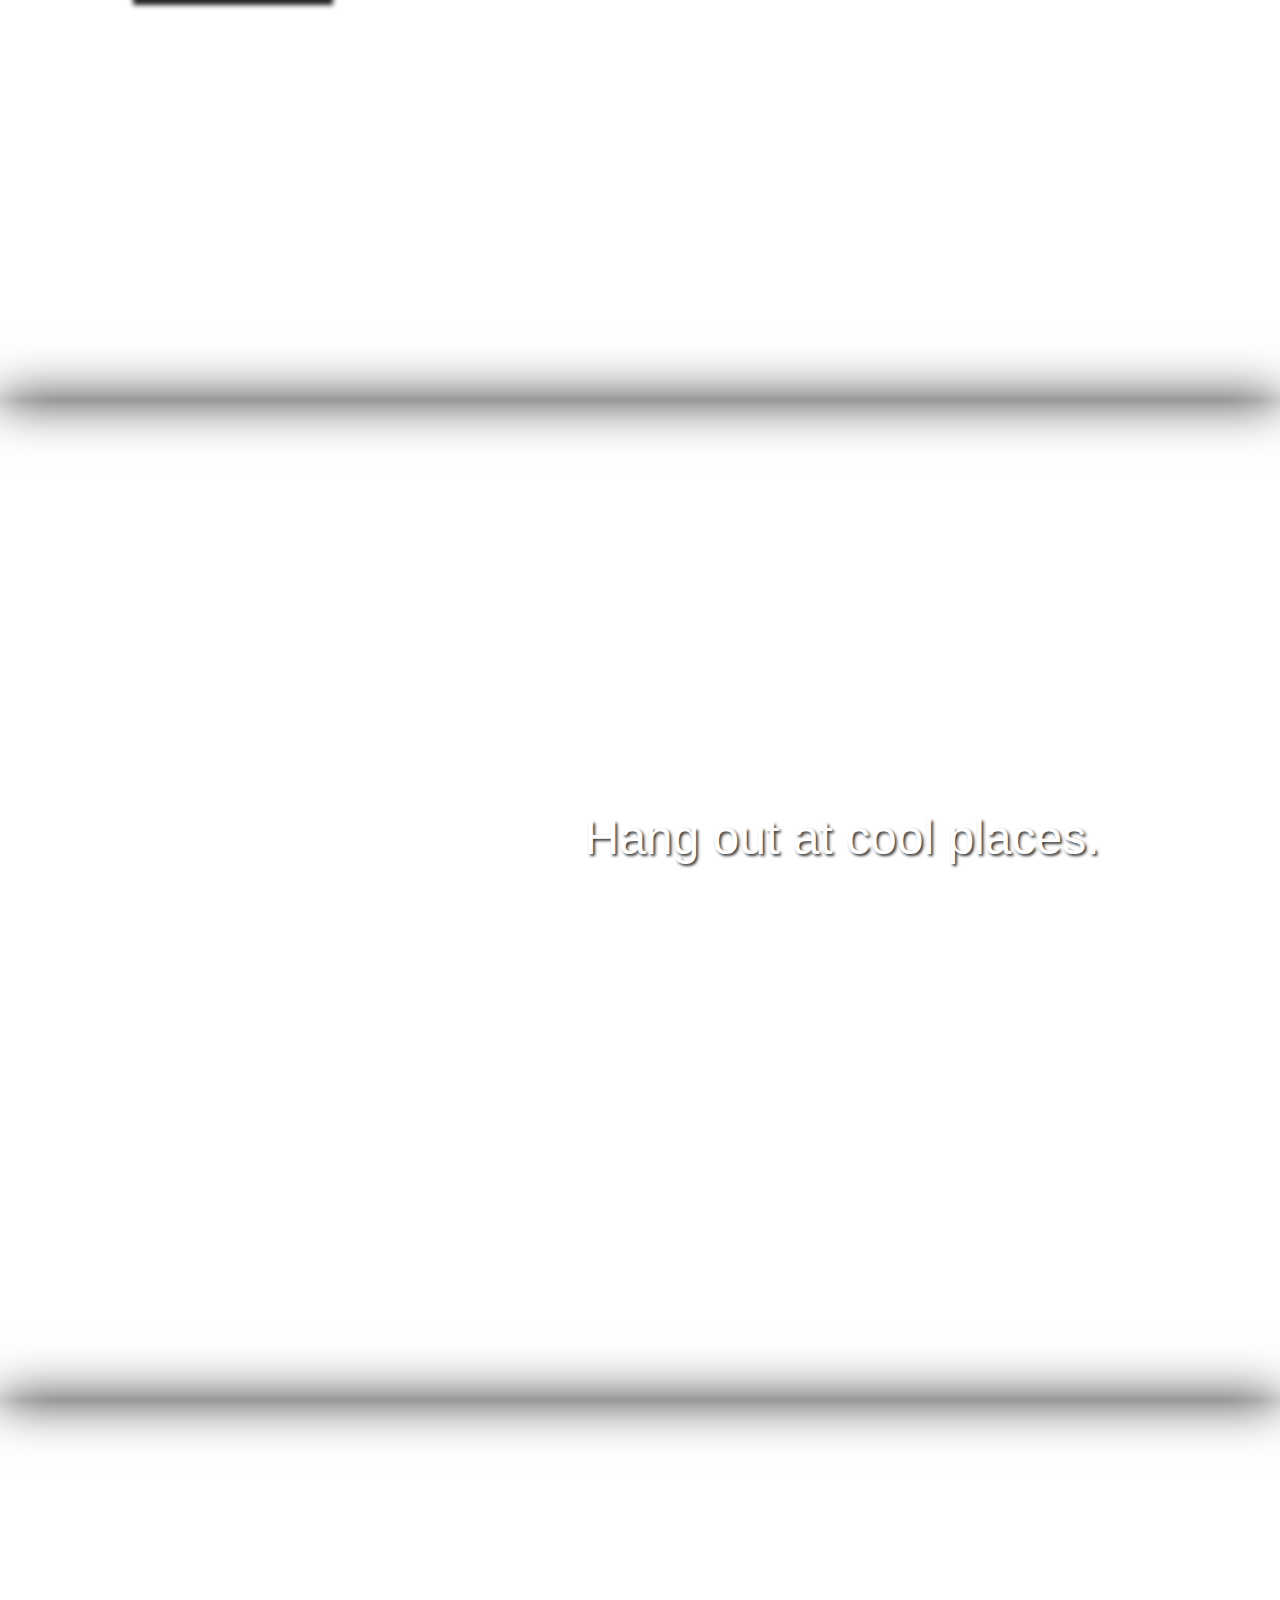
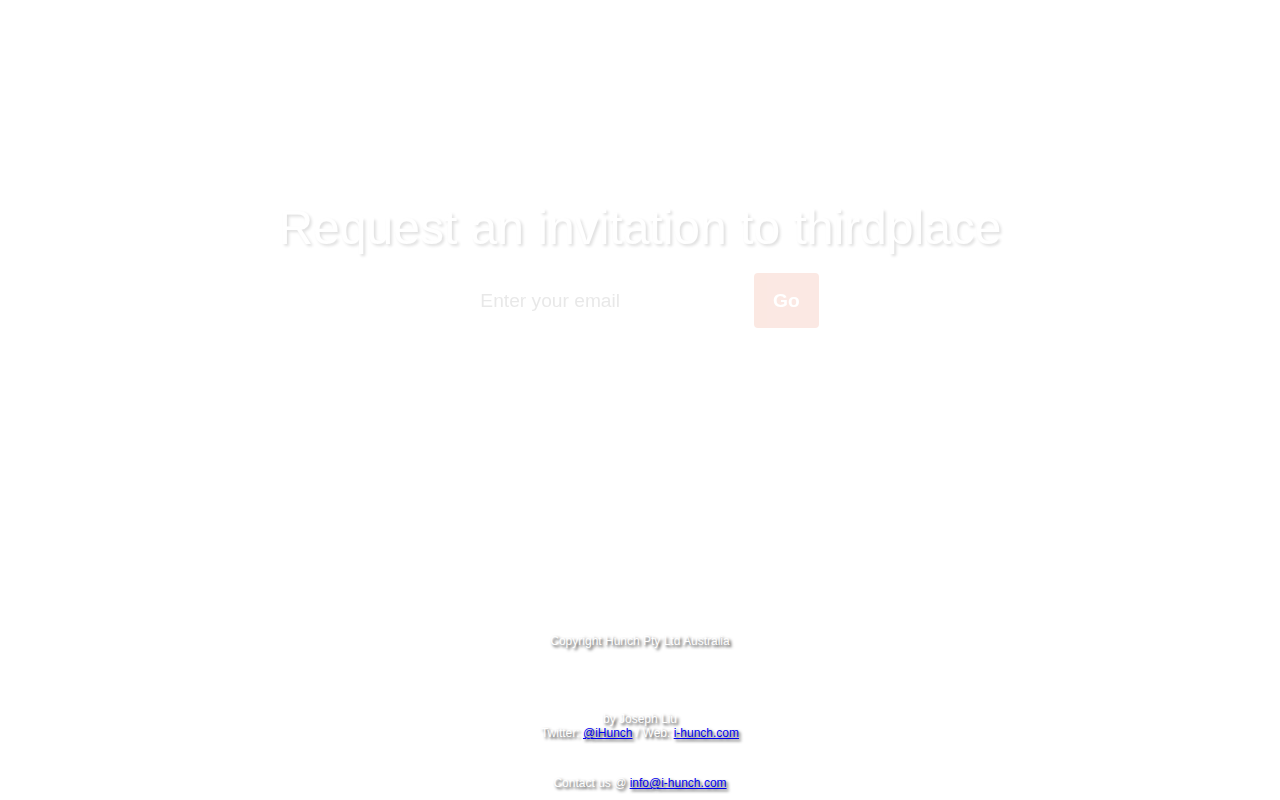
==== commit 64a801bb: "Updated backgrounds, fixed font sizing issues" ====
--- a/index.html
+++ b/index.html
@@ -66,17 +66,14 @@
 		<section id="slide2" data-speed="8" data-type="background">
 			<article>
 				<div class="pageInfo">
-					Personal Social Networking<br/><br/>
-					Close Friends. Hangouts. Your Social Calender. Cool Places
-					Close Friends Hangouts<br/><br/>
-					Share Special Moments
+					Share your secial moments with your close friends.
 				</div>
 				<img id="page3Image" src="images/photo.png"/>
 			</article>
 		</section>
 		<section id="slide3" data-speed="12" data-type="background">
 			<article>
-				<div class="pageInfo">Cool Places</div>
+				<div class="pageInfo">Hang out at cool places.</div>
 			</article>
 		</section>
 		<section id="slide4" data-speed="16" data-type="background">
@@ -91,7 +88,7 @@
 	
 				<!-- Input ../images/slide3.png -->
 				<div class="waitUntilLoaded inputs">
-					<div class="inviteText">Request an invitation to thirdplace</div><br/>
+					<div class="inviteText" style="font-size:6em;">Request an invitation to thirdplace</div><br/><br/>
 						<form id="emailForm">
 							<input type="text" placeholder="Enter your email" id="emailText"/>
 							<input value="Go" type="button" id="submit" onclick="addEmail()"/>
--- a/css/style.css
+++ b/css/style.css
@@ -17,15 +17,15 @@
 }
 
 #slide2 { 
-	background: url(../images/slide2.png) 50% 0 no-repeat fixed; 
+	background: url(../images/_MG_7086.png) 50% 0 no-repeat fixed; 
 }
 
 #slide3 { 
-	background: url(../images/slide3.png) 50% 0 no-repeat fixed; 
+	background: url(../images/slide4.png) 50% 0 no-repeat fixed; 
 }
 
 #slide4 { 
-	background: url(../images/slide4.png) 50% 0 no-repeat fixed; 
+	background: url(../images/slide3.png) 50% 0 no-repeat fixed; 
 }
 
 #slide5 { 
